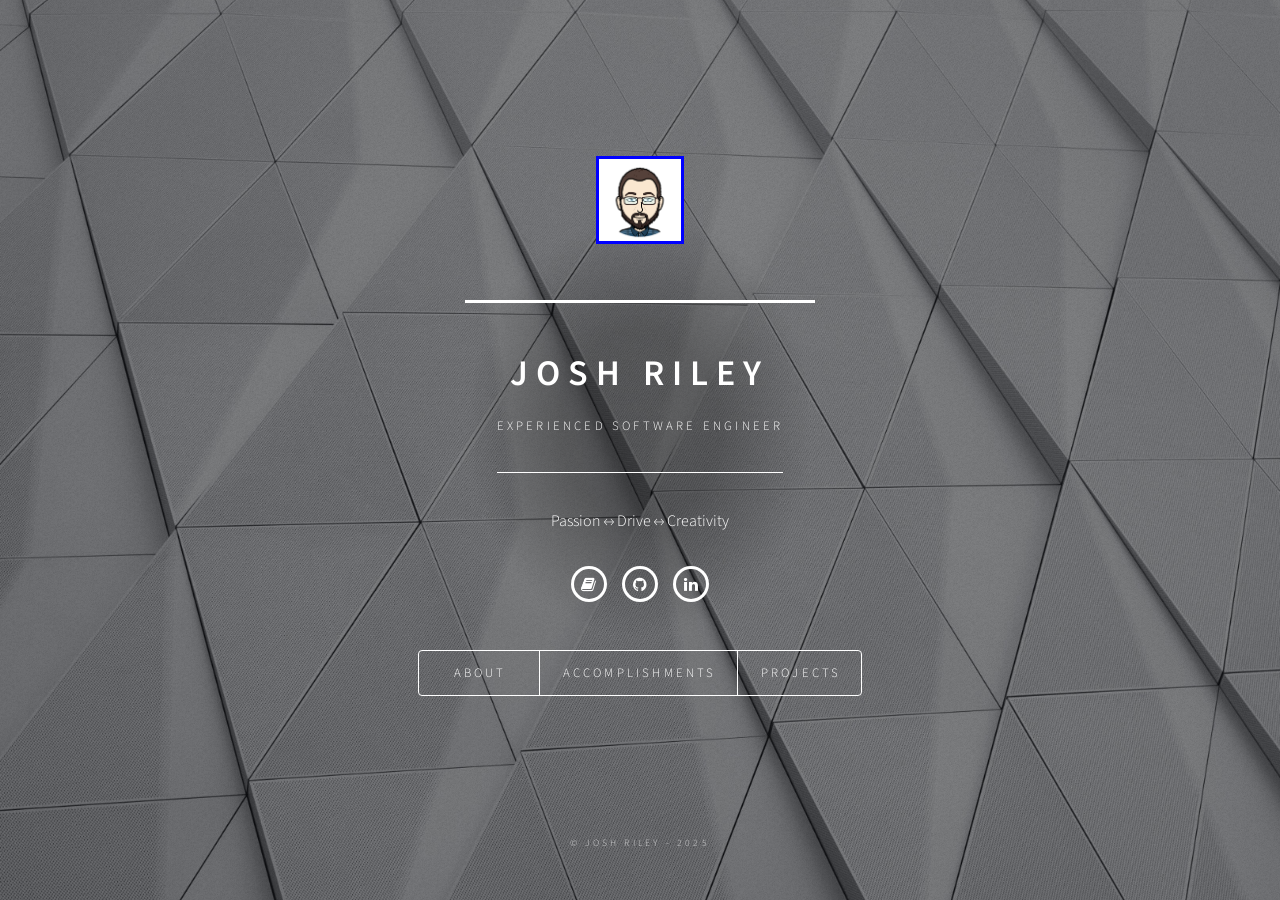
==== index.html @ d9a770bf "Update footer year to 2025" ====
<!DOCTYPE HTML>
<html>
	<head>
		<title>Josh Riley | Software Engineer</title>
		<meta charset="utf-8" />
		<meta name="viewport" content="width=device-width, initial-scale=1, user-scalable=no" />
		<meta name="description" content="Self-motivated and results-driven Senior Software Engineer with over 10 years of hands-on experience in software development through all phases, from requirement gathering and analysis to design, development, testing, and deployment. Highly knowledgeable in operating systems, development environments, frontend and backend programming languages, and data architecture.">
	    <meta name="author" content="Josh D. Riley">

		<link rel="stylesheet" href="assets/css/main.css" />
		<link rel="stylesheet" href="assets/css/custom.css" />
		<!--[if lte IE 9]><link rel="stylesheet" href="assets/css/ie9.css" /><![endif]-->
		<noscript><link rel="stylesheet" href="assets/css/noscript.css" /></noscript>

		<!-- Global site tag (gtag.js) - Google Analytics -->
		<script async src="https://www.googletagmanager.com/gtag/js?id=UA-59441489-1"></script>
		<script>
			window.dataLayer = window.dataLayer || [];
			function gtag() {
				dataLayer.push(arguments);
			}
			gtag('js', new Date());
			gtag('config', 'UA-59441489-1');
		</script>
	</head>
	<body>

		<!-- Wrapper -->
			<div id="wrapper">

				<!-- Header -->
					<header id="header">
						<div class="logo">
							<img style="max-width: 100%;" src="./images/bitmoji-selfie.png" />
							<!--<span class="icon fa-diamond"></span>-->
						</div>
						<div class="content">
							<div class="inner">
								<h1>Josh Riley <!--<small style="font-size:60%;">aka</small> JRizzle--></h1>
								<p>Experienced Software Engineer<hr class="small-divider">Passion &harr; Drive &harr; Creativity</p>

								<ul class="icons">
									<li><a target="_blank" href="assets/files/josh-riley-resume.pdf" class="icon fa-book"><span class="label">Resume</span></a></li>
									<li><a target="_blank" href="https://github.com/JRizzle88" class="icon fa-github"><span class="label">Github</span></a></li>
									<li><a target="_blank" href="https://www.linkedin.com/in/josh-riley-35249526/" class="icon fa-linkedin"><span class="label">LinkedIn</span></a></li>
								</ul>
							</div>
						</div>
						<nav>
							<ul>
								<li><a href="#about">About</a></li>
								<li><a href="#accomplishments">Accomplishments</a></li>
								<li><a href="#projects">Projects</a></li>
								<!--<li><a href="#chat">Chat</a></li>-->
							</ul>
						</nav>
					</header>

				<!-- Main -->
					<div id="main">

						<!-- About -->
							<article id="about">
								<h2 class="major">About Me</h2>
								<span class="image main"><img src="images/flag-decor.jpg" alt="" /></span>
								<p>I am a proud father born in a small town located East of Houston, Texas. At a young 10 years old, computers and programming came naturally to me when I gained interest in how a desktop was built and what computer languages were available to build software. I was spending the money I had to upgrade computer hardware so that I could write and compile programs faster. A few years after I taught myself more and more, it felt necessary to set a lifetime goal to learn as much as possible and make it a career. To simply put, it is my place and I passionately enjoy it every day. Check out some of my <a href="#feats">Accomplishments / Feats</a> and <a href="#work">Work</a>.</p>
							</article>

						<!-- Accomplishments -->
							<article id="accomplishments">
								<h2 class="major">Accomplishments</h2>
								<!--<span class="image main"><img src="images/pic02.jpg" alt="" /></span>-->
								<ul>
									<li>Developed 50+ websites for clients ranging in many industries using HTML, CSS, JavaScript, WordPress, Joomla and other popular content management systems.</li>
									<li>Reinnovated the website of a 1k+ employee construction company.</li>
									<li>Implemented a custom Salesforce organization for an internal system of a 1k+ employee construction company.</li>
									<li>Created the back end management system for an Internet of Things product. It is a wire-free display managed through a MQTT network and the web. As of now, it’s being marketed as digital signage.</li>
									<li>Created the e-commerce website, customer portal, order management and company internal system for a food delivery company. It also includes functionality for delivery driver management.</li>
									<li>Involved in developing a stock trading strategy builder tool for a stock company that sells 9 stock trading digital tools for customers to subscribe to and use.</li>
									<li>Created a drag and drop tool to create graphic signs and downloadable images. You can use shapes, svg icons, and text as well as change color/size properties for each.</li>
									<li>Built a delivery driver mobile application(Android/iOS) for a cookie company that now has 100+ stores nationwide. I also helped improve the internal system they use.</li>
									<li>Created a web application for Lawyers to manage website leads, cases, clients and phone calls/logs with Twilio API. It is a work in progress.</li>
									<li>Created a list manager to use for productivity and keeping track of items. Including shopping, grocery, supply lists. The intuitive options that I developed within the lists allows you to use it how you want.</li>
								</ul>
							</article>

						<!-- Projects -->
							<article id="projects">
								<h2 class="major">Projects Screenshots</h2>
								<span class="image main">Drag & Drop Designer Tool MVP<img src="images/sign-designer-mvp.png" alt="sign designer mvp" /></span>
								<span class="image main">Lawyer Case and Client Manager<img src="images/law-clients-preview.png" alt="lawyer case and client manager" /></span>
								<span class="image main">Lists Manager<img src="images/ps-lists-pre-release.png" alt="lists manager with custom list types" /></span>
								<span class="image main">Food Delivery Internal System<img src="images/fetch-internal-system-2017.png" alt="food delivery internal system" /></span>
								<span class="image main">Monk Law Firm Hailstorms Campaign Website<img src="images/hailstorm.png" alt="monk law firm hailstorm website" /></span>
								<span class="image main">Ferguson Law Firm Website<img src="images/ferguson.png" alt="ferguson law firm website" /></span>
								<span class="image main">Food Delivery eCommerce<img src="images/fetch-delivery.png" alt="food delivery restaurant search" /></span>
								<span class="image main">Pantry Manager Concept<img src="images/pantry-concierge-2016.png" alt="pantry manager application" /></span>
							</article>

						<!-- Contact
							<article id="chat">
								<h2 class="major">Let's Chat</h2>
								<form method="post" action="./mail/contact_me.php">
									<div class="field half first">
										<label for="name">Name</label>
										<input type="text" name="name" id="name" />
									</div>
									<div class="field half">
										<label for="email">Email</label>
										<input type="text" name="email" id="email" />
									</div>
									<div class="field">
										<label for="message">Message</label>
										<textarea name="message" id="message" rows="4"></textarea>
									</div>
									<ul class="actions">
										<li><input type="submit" value="Send Message" class="special" /></li>
										<li><input type="reset" value="Reset" /></li>
									</ul>
								</form>
								<ul class="icons">
									<li><a target="_blank" href="assets/files/josh-riley-resume.pdf" class="icon fa-book"><span class="label">Resume</span></a></li>
									<li><a target="_blank" href="https://github.com/JRizzle88" class="icon fa-github"><span class="label">Github</span></a></li>
									<li><a target="_blank" href="https://www.linkedin.com/in/joshua-riley-35249526/" class="icon fa-linkedin"><span class="label">LinkedIn</span></a></li>
								</ul>
							</article>
						 -->

					</div>

				<!-- Footer -->
					<footer id="footer">
						<p class="copyright">&copy; Josh Riley - 2025</p>
					</footer>

			</div>

		<!-- BG -->
			<div id="bg"></div>

		<!-- Scripts -->
			<script src="assets/js/jquery.min.js"></script>
			<script src="assets/js/skel.min.js"></script>
			<script src="assets/js/util.js"></script>
			<script src="assets/js/main.js"></script>



	</body>
</html>
---- assets/css/main.css ----
@import url(font-awesome.min.css);
@import url("https://fonts.googleapis.com/css?family=Source+Sans+Pro:300italic,600italic,300,600");

/*
	Dimension by HTML5 UP
	html5up.net | @ajlkn
	Free for personal and commercial use under the CCA 3.0 license (html5up.net/license)
*/

/* Reset */

	html, body, div, span, applet, object, iframe, h1, h2, h3, h4, h5, h6, p, blockquote, pre, a, abbr, acronym, address, big, cite, code, del, dfn, em, img, ins, kbd, q, s, samp, small, strike, strong, sub, sup, tt, var, b, u, i, center, dl, dt, dd, ol, ul, li, fieldset, form, label, legend, table, caption, tbody, tfoot, thead, tr, th, td, article, aside, canvas, details, embed, figure, figcaption, footer, header, hgroup, menu, nav, output, ruby, section, summary, time, mark, audio, video {
		margin: 0;
		padding: 0;
		border: 0;
		font-size: 100%;
		font: inherit;
		vertical-align: baseline;
	}

	article, aside, details, figcaption, figure, footer, header, hgroup, menu, nav, section {
		display: block;
	}

	body {
		line-height: 1;
	}

	ol, ul {
		list-style: none;
	}

	blockquote, q {
		quotes: none;
	}

	blockquote:before, blockquote:after, q:before, q:after {
		content: '';
		content: none;
	}

	table {
		border-collapse: collapse;
		border-spacing: 0;
	}

	body {
		-webkit-text-size-adjust: none;
	}

/* Box Model */

	*, *:before, *:after {
		-moz-box-sizing: border-box;
		-webkit-box-sizing: border-box;
		box-sizing: border-box;
	}

/* Basic */

	@-ms-viewport {
		width: device-width;
	}

	@media screen and (max-width: 480px) {

		html, body {
			min-width: 320px;
		}

	}

	body {
		background: #1b1f22;
	}

		body.is-loading *, body.is-loading *:before, body.is-loading *:after, body.is-switching *, body.is-switching *:before, body.is-switching *:after {
			-moz-animation: none !important;
			-webkit-animation: none !important;
			-ms-animation: none !important;
			animation: none !important;
			-moz-transition: none !important;
			-webkit-transition: none !important;
			-ms-transition: none !important;
			transition: none !important;
			-moz-transition-delay: none !important;
			-webkit-transition-delay: none !important;
			-ms-transition-delay: none !important;
			transition-delay: none !important;
		}

/* Type */

	html {
		font-size: 16pt;
	}

		@media screen and (max-width: 1680px) {

			html {
				font-size: 12pt;
			}

		}

		@media screen and (max-width: 736px) {

			html {
				font-size: 11pt;
			}

		}

		@media screen and (max-width: 360px) {

			html {
				font-size: 10pt;
			}

		}

	body, input, select, textarea {
		color: #ffffff;
		font-family: "Source Sans Pro", sans-serif;
		font-weight: 300;
		font-size: 1rem;
		line-height: 1.65;
	}

	a {
		-moz-transition: color 0.2s ease-in-out, background-color 0.2s ease-in-out, border-bottom-color 0.2s ease-in-out;
		-webkit-transition: color 0.2s ease-in-out, background-color 0.2s ease-in-out, border-bottom-color 0.2s ease-in-out;
		-ms-transition: color 0.2s ease-in-out, background-color 0.2s ease-in-out, border-bottom-color 0.2s ease-in-out;
		transition: color 0.2s ease-in-out, background-color 0.2s ease-in-out, border-bottom-color 0.2s ease-in-out;
		border-bottom: dotted 1px rgba(255, 255, 255, 0.5);
		text-decoration: none;
		color: inherit;
	}

		a:hover {
			border-bottom-color: transparent;
		}

	strong, b {
		color: #ffffff;
		font-weight: 600;
	}

	em, i {
		font-style: italic;
	}

	p {
		margin: 0 0 2rem 0;
	}

	h1, h2, h3, h4, h5, h6 {
		color: #ffffff;
		font-weight: 600;
		line-height: 1.5;
		margin: 0 0 1rem 0;
		text-transform: uppercase;
		letter-spacing: 0.2rem;
	}

		h1 a, h2 a, h3 a, h4 a, h5 a, h6 a {
			color: inherit;
			text-decoration: none;
		}

		h1.major, h2.major, h3.major, h4.major, h5.major, h6.major {
			border-bottom: solid 1px #ffffff;
			width: -moz-max-content;
			width: -webkit-max-content;
			width: -ms-max-content;
			width: max-content;
			padding-bottom: 0.5rem;
			margin: 0 0 2rem 0;
		}

	h1 {
		font-size: 2.25rem;
		line-height: 1.3;
		letter-spacing: 0.5rem;
	}

	h2 {
		font-size: 1.5rem;
		line-height: 1.4;
		letter-spacing: 0.5rem;
	}

	h3 {
		font-size: 1rem;
	}

	h4 {
		font-size: 0.8rem;
	}

	h5 {
		font-size: 0.7rem;
	}

	h6 {
		font-size: 0.6rem;
	}

	@media screen and (max-width: 736px) {

		h1 {
			font-size: 1.75rem;
			line-height: 1.4;
		}

		h2 {
			font-size: 1.25em;
			line-height: 1.5;
		}

	}

	sub {
		font-size: 0.8rem;
		position: relative;
		top: 0.5rem;
	}

	sup {
		font-size: 0.8rem;
		position: relative;
		top: -0.5rem;
	}

	blockquote {
		border-left: solid 4px #ffffff;
		font-style: italic;
		margin: 0 0 2rem 0;
		padding: 0.5rem 0 0.5rem 2rem;
	}

	code {
		background: rgba(255, 255, 255, 0.075);
		border-radius: 4px;
		font-family: "Courier New", monospace;
		font-size: 0.9rem;
		margin: 0 0.25rem;
		padding: 0.25rem 0.65rem;
	}

	pre {
		-webkit-overflow-scrolling: touch;
		font-family: "Courier New", monospace;
		font-size: 0.9rem;
		margin: 0 0 2rem 0;
	}

		pre code {
			display: block;
			line-height: 1.75;
			padding: 1rem 1.5rem;
			overflow-x: auto;
		}

	hr {
		border: 0;
		border-bottom: solid 1px #ffffff;
		margin: 2.75rem 0;
	}

	.align-left {
		text-align: left;
	}

	.align-center {
		text-align: center;
	}

	.align-right {
		text-align: right;
	}

/* Form */

	form {
		margin: 0 0 2.5rem 0;
	}

		form .field {
			margin: 0 0 1.5rem 0;
		}

			form .field.half {
				width: 50%;
				float: left;
				padding: 0 0 0 0.75rem;
			}

				form .field.half.first {
					padding: 0 0.75rem 0 0;
				}

		form > .actions {
			margin: 1.875rem 0 0 0 !important;
		}

		@media screen and (max-width: 736px) {

			form .field {
				margin: 0 0 1.125rem 0;
			}

				form .field.half {
					padding: 0 0 0 0.5625rem;
				}

					form .field.half.first {
						padding: 0 0.5625rem 0 0;
					}

			form > .actions {
				margin: 1.5rem 0 0 0 !important;
			}

		}

		@media screen and (max-width: 480px) {

			form .field.half {
				width: 100%;
				float: none;
				padding: 0;
			}

				form .field.half.first {
					padding: 0;
				}

		}

	label {
		color: #ffffff;
		display: block;
		font-size: 0.8rem;
		font-weight: 300;
		letter-spacing: 0.2rem;
		line-height: 1.5;
		margin: 0 0 1rem 0;
		text-transform: uppercase;
	}

	input[type="text"],
	input[type="password"],
	input[type="email"],
	input[type="tel"],
	select,
	textarea {
		-moz-appearance: none;
		-webkit-appearance: none;
		-ms-appearance: none;
		appearance: none;
		-moz-transition: border-color 0.2s ease-in-out, box-shadow 0.2s ease-in-out, background-color 0.2s ease-in-out;
		-webkit-transition: border-color 0.2s ease-in-out, box-shadow 0.2s ease-in-out, background-color 0.2s ease-in-out;
		-ms-transition: border-color 0.2s ease-in-out, box-shadow 0.2s ease-in-out, background-color 0.2s ease-in-out;
		transition: border-color 0.2s ease-in-out, box-shadow 0.2s ease-in-out, background-color 0.2s ease-in-out;
		background: transparent;
		border-radius: 4px;
		border: solid 1px #ffffff;
		color: inherit;
		display: block;
		outline: 0;
		padding: 0 1rem;
		text-decoration: none;
		width: 100%;
	}

		input[type="text"]:invalid,
		input[type="password"]:invalid,
		input[type="email"]:invalid,
		input[type="tel"]:invalid,
		select:invalid,
		textarea:invalid {
			box-shadow: none;
		}

		input[type="text"]:focus,
		input[type="password"]:focus,
		input[type="email"]:focus,
		input[type="tel"]:focus,
		select:focus,
		textarea:focus {
			background: rgba(255, 255, 255, 0.075);
			border-color: #ffffff;
			box-shadow: 0 0 0 1px #ffffff;
		}

	select option {
		background: #1b1f22;
		color: #ffffff;
	}

	.select-wrapper {
		text-decoration: none;
		display: block;
		position: relative;
	}

		.select-wrapper:before {
			-moz-osx-font-smoothing: grayscale;
			-webkit-font-smoothing: antialiased;
			font-family: FontAwesome;
			font-style: normal;
			font-weight: normal;
			text-transform: none !important;
		}

		.select-wrapper:before {
			color: #ffffff;
			content: '\f107';
			display: block;
			height: 2.75rem;
			line-height: calc(2.75rem + 0em);
			pointer-events: none;
			position: absolute;
			right: 0;
			text-align: center;
			top: 0;
			width: 2.75rem;
		}

		.select-wrapper select::-ms-expand {
			display: none;
		}

	input[type="text"],
	input[type="password"],
	input[type="email"],
	select {
		height: 2.75rem;
	}

	textarea {
		padding: 0.75rem 1rem;
	}

	input[type="checkbox"],
	input[type="radio"] {
		-moz-appearance: none;
		-webkit-appearance: none;
		-ms-appearance: none;
		appearance: none;
		display: block;
		float: left;
		margin-right: -2rem;
		opacity: 0;
		width: 1rem;
		z-index: -1;
	}

		input[type="checkbox"] + label,
		input[type="radio"] + label {
			text-decoration: none;
			-moz-user-select: none;
			-webkit-user-select: none;
			-ms-user-select: none;
			user-select: none;
			color: #ffffff;
			cursor: pointer;
			display: inline-block;
			font-size: 0.8rem;
			font-weight: 300;
			margin: 0 0 0.5rem 0;
			padding-left: 2.65rem;
			padding-right: 0.75rem;
			position: relative;
		}

			input[type="checkbox"] + label:before,
			input[type="radio"] + label:before {
				-moz-osx-font-smoothing: grayscale;
				-webkit-font-smoothing: antialiased;
				font-family: FontAwesome;
				font-style: normal;
				font-weight: normal;
				text-transform: none !important;
			}

			input[type="checkbox"] + label:before,
			input[type="radio"] + label:before {
				-moz-transition: border-color 0.2s ease-in-out, box-shadow 0.2s ease-in-out, background-color 0.2s ease-in-out;
				-webkit-transition: border-color 0.2s ease-in-out, box-shadow 0.2s ease-in-out, background-color 0.2s ease-in-out;
				-ms-transition: border-color 0.2s ease-in-out, box-shadow 0.2s ease-in-out, background-color 0.2s ease-in-out;
				transition: border-color 0.2s ease-in-out, box-shadow 0.2s ease-in-out, background-color 0.2s ease-in-out;
				border-radius: 4px;
				border: solid 1px #ffffff;
				content: '';
				display: inline-block;
				height: 1.65rem;
				left: 0;
				line-height: calc(1.58125rem + 0em);
				position: absolute;
				text-align: center;
				top: -0.125rem;
				width: 1.65rem;
			}

		input[type="checkbox"]:checked + label:before,
		input[type="radio"]:checked + label:before {
			background: #ffffff !important;
			border-color: #ffffff !important;
			color: #1b1f22;
			content: '\f00c';
		}

		input[type="checkbox"]:focus + label:before,
		input[type="radio"]:focus + label:before {
			background: rgba(255, 255, 255, 0.075);
			border-color: #ffffff;
			box-shadow: 0 0 0 1px #ffffff;
		}

	input[type="checkbox"] + label:before {
		border-radius: 4px;
	}

	input[type="radio"] + label:before {
		border-radius: 100%;
	}

	::-webkit-input-placeholder {
		color: rgba(255, 255, 255, 0.5) !important;
		opacity: 1.0;
	}

	:-moz-placeholder {
		color: rgba(255, 255, 255, 0.5) !important;
		opacity: 1.0;
	}

	::-moz-placeholder {
		color: rgba(255, 255, 255, 0.5) !important;
		opacity: 1.0;
	}

	:-ms-input-placeholder {
		color: rgba(255, 255, 255, 0.5) !important;
		opacity: 1.0;
	}

	.formerize-placeholder {
		color: rgba(255, 255, 255, 0.5) !important;
		opacity: 1.0;
	}

/* Box */

	.box {
		border-radius: 4px;
		border: solid 1px #ffffff;
		margin-bottom: 2rem;
		padding: 1.5em;
	}

		.box > :last-child,
		.box > :last-child > :last-child,
		.box > :last-child > :last-child > :last-child {
			margin-bottom: 0;
		}

		.box.alt {
			border: 0;
			border-radius: 0;
			padding: 0;
		}

/* Icon */

	.icon {
		text-decoration: none;
		border-bottom: none;
		position: relative;
	}

		.icon:before {
			-moz-osx-font-smoothing: grayscale;
			-webkit-font-smoothing: antialiased;
			font-family: FontAwesome;
			font-style: normal;
			font-weight: normal;
			text-transform: none !important;
		}

		.icon > .label {
			display: none;
		}

/* Image */

	.image {
		border-radius: 4px;
		border: 0;
		display: inline-block;
		position: relative;
	}

		.image:before {
			-moz-pointer-events: none;
			-webkit-pointer-events: none;
			-ms-pointer-events: none;
			pointer-events: none;
			background-image: url("../../images/overlay.png");
			background-color: rgba(19, 21, 25, 0.5);
			border-radius: 4px;
			content: '';
			display: block;
			height: 100%;
			left: 0;
			opacity: 0.5;
			position: absolute;
			top: 0;
			width: 100%;
		}

		.image img {
			border-radius: 4px;
			display: block;
		}

		.image.left, .image.right {
			max-width: 40%;
		}

			.image.left img, .image.right img {
				width: 100%;
			}

		.image.left {
			float: left;
			padding: 0 1.5em 1em 0;
			top: 0.25em;
		}

		.image.right {
			float: right;
			padding: 0 0 1em 1.5em;
			top: 0.25em;
		}

		.image.fit {
			display: block;
			margin: 0 0 2rem 0;
			width: 100%;
		}

			.image.fit img {
				width: 100%;
			}

		.image.main {
			display: block;
			margin: 2.5rem 0;
			width: 100%;
		}

			.image.main img {
				width: 100%;
			}

		@media screen and (max-width: 736px) {

			.image.main {
				margin: 2rem 0;
			}

		}

		@media screen and (max-width: 480px) {

			.image.main {
				margin: 1.5rem 0;
			}

		}

/* List */

	ol {
		list-style: decimal;
		margin: 0 0 2rem 0;
		padding-left: 1.25em;
	}

		ol li {
			padding-left: 0.25em;
		}

	ul {
		list-style: disc;
		margin: 0 0 2rem 0;
		padding-left: 1em;
	}

		ul li {
			padding-left: 0.5em;
		}

		ul.alt {
			list-style: none;
			padding-left: 0;
		}

			ul.alt li {
				border-top: solid 1px #ffffff;
				padding: 0.5em 0;
			}

				ul.alt li:first-child {
					border-top: 0;
					padding-top: 0;
				}

		ul.icons {
			cursor: default;
			list-style: none;
			padding-left: 0;
		}

			ul.icons li {
				display: inline-block;
				padding: 0 0.75em 0 0;
			}

				ul.icons li:last-child {
					padding-right: 0;
				}

				ul.icons li a {
					border-radius: 100%;
					box-shadow: inset 0 0 0 3px #ffffff;
					display: inline-block;
					height: 2.25rem;
					line-height: 2.25rem;
					text-align: center;
					width: 2.25rem;
				}

					ul.icons li a:hover {
						background-color: rgba(255, 255, 255, 0.075);
					}

					ul.icons li a:active {
						background-color: rgba(255, 255, 255, 0.175);
					}

		ul.actions {
			cursor: default;
			list-style: none;
			padding-left: 0;
		}

			ul.actions li {
				display: inline-block;
				padding: 0 1rem 0 0;
				vertical-align: middle;
			}

				ul.actions li:last-child {
					padding-right: 0;
				}

			ul.actions.small li {
				padding: 0 0.5rem 0 0;
			}

			ul.actions.vertical li {
				display: block;
				padding: 1rem 0 0 0;
			}

				ul.actions.vertical li:first-child {
					padding-top: 0;
				}

				ul.actions.vertical li > * {
					margin-bottom: 0;
				}

			ul.actions.vertical.small li {
				padding: 0.5rem 0 0 0;
			}

				ul.actions.vertical.small li:first-child {
					padding-top: 0;
				}

			ul.actions.fit {
				display: table;
				margin-left: -1rem;
				padding: 0;
				table-layout: fixed;
				width: calc(100% + 1rem);
			}

				ul.actions.fit li {
					display: table-cell;
					padding: 0 0 0 1rem;
				}

					ul.actions.fit li > * {
						margin-bottom: 0;
					}

				ul.actions.fit.small {
					margin-left: -0.5rem;
					width: calc(100% + 0.5rem);
				}

					ul.actions.fit.small li {
						padding: 0 0 0 0.5rem;
					}

			@media screen and (max-width: 480px) {

				ul.actions {
					margin: 0 0 2rem 0;
				}

					ul.actions li {
						padding: 1rem 0 0 0;
						display: block;
						text-align: center;
						width: 100%;
					}

						ul.actions li:first-child {
							padding-top: 0;
						}

						ul.actions li > * {
							width: 100%;
							margin: 0 !important;
						}

							ul.actions li > *.icon:before {
								margin-left: -2em;
							}

					ul.actions.small li {
						padding: 0.5rem 0 0 0;
					}

						ul.actions.small li:first-child {
							padding-top: 0;
						}

			}

	dl {
		margin: 0 0 2rem 0;
	}

		dl dt {
			display: block;
			font-weight: 600;
			margin: 0 0 1rem 0;
		}

		dl dd {
			margin-left: 2rem;
		}

/* Table */

	.table-wrapper {
		-webkit-overflow-scrolling: touch;
		overflow-x: auto;
	}

	table {
		margin: 0 0 2rem 0;
		width: 100%;
	}

		table tbody tr {
			border: solid 1px #ffffff;
			border-left: 0;
			border-right: 0;
		}

			table tbody tr:nth-child(2n + 1) {
				background-color: rgba(255, 255, 255, 0.075);
			}

		table td {
			padding: 0.75em 0.75em;
		}

		table th {
			color: #ffffff;
			font-size: 0.9em;
			font-weight: 600;
			padding: 0 0.75em 0.75em 0.75em;
			text-align: left;
		}

		table thead {
			border-bottom: solid 2px #ffffff;
		}

		table tfoot {
			border-top: solid 2px #ffffff;
		}

		table.alt {
			border-collapse: separate;
		}

			table.alt tbody tr td {
				border: solid 1px #ffffff;
				border-left-width: 0;
				border-top-width: 0;
			}

				table.alt tbody tr td:first-child {
					border-left-width: 1px;
				}

			table.alt tbody tr:first-child td {
				border-top-width: 1px;
			}

			table.alt thead {
				border-bottom: 0;
			}

			table.alt tfoot {
				border-top: 0;
			}

/* Button */

	input[type="submit"],
	input[type="reset"],
	input[type="button"],
	button,
	.button {
		-moz-appearance: none;
		-webkit-appearance: none;
		-ms-appearance: none;
		appearance: none;
		-moz-transition: background-color 0.2s ease-in-out, color 0.2s ease-in-out;
		-webkit-transition: background-color 0.2s ease-in-out, color 0.2s ease-in-out;
		-ms-transition: background-color 0.2s ease-in-out, color 0.2s ease-in-out;
		transition: background-color 0.2s ease-in-out, color 0.2s ease-in-out;
		background-color: transparent;
		border-radius: 4px;
		border: 0;
		box-shadow: inset 0 0 0 1px #ffffff;
		color: #ffffff !important;
		cursor: pointer;
		display: inline-block;
		font-size: 0.8rem;
		font-weight: 300;
		height: 2.75rem;
		letter-spacing: 0.2rem;
		line-height: 2.75rem;
		outline: 0;
		padding: 0 1.25rem 0 1.35rem;
		text-align: center;
		text-decoration: none;
		text-transform: uppercase;
		white-space: nowrap;
	}

		input[type="submit"]:hover,
		input[type="reset"]:hover,
		input[type="button"]:hover,
		button:hover,
		.button:hover {
			background-color: rgba(255, 255, 255, 0.075);
		}

		input[type="submit"]:active,
		input[type="reset"]:active,
		input[type="button"]:active,
		button:active,
		.button:active {
			background-color: rgba(255, 255, 255, 0.175);
		}

		input[type="submit"].icon:before,
		input[type="reset"].icon:before,
		input[type="button"].icon:before,
		button.icon:before,
		.button.icon:before {
			margin-right: 0.5em;
		}

		input[type="submit"].fit,
		input[type="reset"].fit,
		input[type="button"].fit,
		button.fit,
		.button.fit {
			display: block;
			margin: 0 0 1rem 0;
			width: 100%;
		}

		input[type="submit"].special,
		input[type="reset"].special,
		input[type="button"].special,
		button.special,
		.button.special {
			background-color: #ffffff;
			color: #1b1f22 !important;
			font-weight: 600;
		}

		input[type="submit"].disabled, input[type="submit"]:disabled,
		input[type="reset"].disabled,
		input[type="reset"]:disabled,
		input[type="button"].disabled,
		input[type="button"]:disabled,
		button.disabled,
		button:disabled,
		.button.disabled,
		.button:disabled {
			-moz-pointer-events: none;
			-webkit-pointer-events: none;
			-ms-pointer-events: none;
			pointer-events: none;
			cursor: default;
			opacity: 0.25;
		}

	input[type="submit"],
	input[type="reset"],
	input[type="button"],
	button {
		line-height: calc(2.75rem - 2px);
	}

/* BG */

	#bg {
		-moz-transform: scale(1.0);
		-webkit-transform: scale(1.0);
		-ms-transform: scale(1.0);
		transform: scale(1.0);
		-webkit-backface-visibility: hidden;
		position: fixed;
		top: 0;
		left: 0;
		width: 100%;
		height: 100vh;
		z-index: 1;
	}

		#bg:before, #bg:after {
			content: '';
			display: block;
			position: absolute;
			top: 0;
			left: 0;
			width: 100%;
			height: 100%;
		}

		#bg:before {
			-moz-transition: background-color 2.5s ease-in-out;
			-webkit-transition: background-color 2.5s ease-in-out;
			-ms-transition: background-color 2.5s ease-in-out;
			transition: background-color 2.5s ease-in-out;
			-moz-transition-delay: 0.75s;
			-webkit-transition-delay: 0.75s;
			-ms-transition-delay: 0.75s;
			transition-delay: 0.75s;
			background-image: linear-gradient(to top, rgba(19, 21, 25, 0.5), rgba(19, 21, 25, 0.5)), url("../../images/overlay.png");
			background-size: auto, 256px 256px;
			background-position: center, center;
			background-repeat: no-repeat, repeat;
			z-index: 2;
		}

		#bg:after {
			-moz-transform: scale(1.125);
			-webkit-transform: scale(1.125);
			-ms-transform: scale(1.125);
			transform: scale(1.125);
			-moz-transition: -moz-transform 0.325s ease-in-out, -moz-filter 0.325s ease-in-out;
			-webkit-transition: -webkit-transform 0.325s ease-in-out, -webkit-filter 0.325s ease-in-out;
			-ms-transition: -ms-transform 0.325s ease-in-out, -ms-filter 0.325s ease-in-out;
			transition: transform 0.325s ease-in-out, filter 0.325s ease-in-out;
			/*background-image: url("../../images/bg.jpg");*/
			background-image: url("../../images/triangle-tiles.jpg");
			background-position: center;
			background-size: cover;
			background-repeat: no-repeat;
			z-index: 1;
		}

		body.is-article-visible #bg:after {
			-moz-transform: scale(1.0825);
			-webkit-transform: scale(1.0825);
			-ms-transform: scale(1.0825);
			transform: scale(1.0825);
			-moz-filter: blur(0.2rem);
			-webkit-filter: blur(0.2rem);
			-ms-filter: blur(0.2rem);
			filter: blur(0.2rem);
		}

		body.is-loading #bg:before {
			background-color: #000000;
		}

/* Wrapper */

	#wrapper {
		display: -moz-flex;
		display: -webkit-flex;
		display: -ms-flex;
		display: flex;
		-moz-flex-direction: column;
		-webkit-flex-direction: column;
		-ms-flex-direction: column;
		flex-direction: column;
		-moz-align-items: center;
		-webkit-align-items: center;
		-ms-align-items: center;
		align-items: center;
		-moz-justify-content: space-between;
		-webkit-justify-content: space-between;
		-ms-justify-content: space-between;
		justify-content: space-between;
		position: relative;
		min-height: 100vh;
		width: 100%;
		padding: 4rem 2rem;
		z-index: 3;
	}

		#wrapper:before {
			content: '';
			display: block;
		}

		@media screen and (max-width: 1680px) {

			#wrapper {
				padding: 3rem 2rem;
			}

		}

		@media screen and (max-width: 736px) {

			#wrapper {
				padding: 2rem 1rem;
			}

		}

		@media screen and (max-width: 480px) {

			#wrapper {
				padding: 1rem;
			}

		}

/* Header */

	#header {
		display: -moz-flex;
		display: -webkit-flex;
		display: -ms-flex;
		display: flex;
		-moz-flex-direction: column;
		-webkit-flex-direction: column;
		-ms-flex-direction: column;
		flex-direction: column;
		-moz-align-items: center;
		-webkit-align-items: center;
		-ms-align-items: center;
		align-items: center;
		-moz-transition: -moz-transform 0.325s ease-in-out, -moz-filter 0.325s ease-in-out, opacity 0.325s ease-in-out;
		-webkit-transition: -webkit-transform 0.325s ease-in-out, -webkit-filter 0.325s ease-in-out, opacity 0.325s ease-in-out;
		-ms-transition: -ms-transform 0.325s ease-in-out, -ms-filter 0.325s ease-in-out, opacity 0.325s ease-in-out;
		transition: transform 0.325s ease-in-out, filter 0.325s ease-in-out, opacity 0.325s ease-in-out;
		background-image: -moz-radial-gradient(rgba(0, 0, 0, 0.25) 25%, transparent 55%);
		background-image: -webkit-radial-gradient(rgba(0, 0, 0, 0.25) 25%, transparent 55%);
		background-image: -ms-radial-gradient(rgba(0, 0, 0, 0.25) 25%, transparent 55%);
		background-image: radial-gradient(rgba(0, 0, 0, 0.25) 25%, transparent 55%);
		max-width: 100%;
		text-align: center;
	}

		#header > * {
			-moz-transition: opacity 0.325s ease-in-out;
			-webkit-transition: opacity 0.325s ease-in-out;
			-ms-transition: opacity 0.325s ease-in-out;
			transition: opacity 0.325s ease-in-out;
			position: relative;
			/*margin-top: 3.5rem;*/
		}

			#header > *:before {
				content: '';
				display: block;
				position: absolute;
				top: calc(-3.5rem - 1px);
				left: calc(50% - 1px);
				width: 1px;
				height: calc(3.5rem + 1px);
				/*background: #ffffff;*/
			}

		#header > :first-child {
			margin-top: 0;
		}

			#header > :first-child:before {
				display: none;
			}

		#header .logo {
			width: 5.5rem;
			height: 5.5rem;
			line-height: 5.5rem;
			border: solid 3px blue;
			/*border-radius: 100%;*/
		}

			#header .logo .icon:before {
				font-size: 2rem;
			}

		#header .content {
			border-style: solid;
			border-color: #ffffff;
			border-top-width: 3px;
			/*border-bottom-width: 1px;*/
			max-width: 100%;
			margin-top: 3.5rem;
		}

			#header .content .inner {
				-moz-transition: max-height 0.75s ease, padding 0.75s ease, opacity 0.325s ease-in-out;
				-webkit-transition: max-height 0.75s ease, padding 0.75s ease, opacity 0.325s ease-in-out;
				-ms-transition: max-height 0.75s ease, padding 0.75s ease, opacity 0.325s ease-in-out;
				transition: max-height 0.75s ease, padding 0.75s ease, opacity 0.325s ease-in-out;
				-moz-transition-delay: 0.25s;
				-webkit-transition-delay: 0.25s;
				-ms-transition-delay: 0.25s;
				transition-delay: 0.25s;
				padding: 3rem 2rem;
				max-height: 40rem;
				overflow: hidden;
			}

				#header .content .inner > :last-child {
					margin-bottom: 0;
				}

			#header .content p {
				text-transform: uppercase;
				letter-spacing: 0.2rem;
				font-size: 0.8rem;
				line-height: 2;
			}

		#header nav ul {
			display: -moz-flex;
			display: -webkit-flex;
			display: -ms-flex;
			display: flex;
			margin-bottom: 0;
			list-style: none;
			padding-left: 0;
			border: solid 1px #ffffff;
			border-radius: 4px;
		}

			#header nav ul li {
				padding-left: 0;
				border-left: solid 1px #ffffff;
			}

				#header nav ul li:first-child {
					border-left: 0;
				}

				#header nav ul li a {
					display: block;
					min-width: 7.5rem;
					height: 2.75rem;
					line-height: 2.75rem;
					padding: 0 1.25rem 0 1.45rem;
					text-transform: uppercase;
					letter-spacing: 0.2rem;
					font-size: 0.8rem;
					border-bottom: 0;
				}

					#header nav ul li a:hover {
						background-color: rgba(255, 255, 255, 0.075);
					}

					#header nav ul li a:active {
						background-color: rgba(255, 255, 255, 0.175);
					}

		#header nav.use-middle:after {
			content: '';
			display: block;
			position: absolute;
			top: 0;
			left: calc(50% - 1px);
			width: 1px;
			height: 100%;
			background: #ffffff;
		}

		#header nav.use-middle ul li.is-middle {
			border-left: 0;
		}

		body.is-article-visible #header {
			-moz-transform: scale(0.95);
			-webkit-transform: scale(0.95);
			-ms-transform: scale(0.95);
			transform: scale(0.95);
			-moz-filter: blur(0.1rem);
			-webkit-filter: blur(0.1rem);
			-ms-filter: blur(0.1rem);
			filter: blur(0.1rem);
			opacity: 0;
		}

		body.is-loading #header {
			-moz-filter: blur(0.125rem);
			-webkit-filter: blur(0.125rem);
			-ms-filter: blur(0.125rem);
			filter: blur(0.125rem);
		}

			body.is-loading #header > * {
				opacity: 0;
			}

			body.is-loading #header .content .inner {
				max-height: 0;
				padding-top: 0;
				padding-bottom: 0;
				opacity: 0;
			}

		@media screen and (max-width: 980px) {

			#header .content p br {
				display: none;
			}

		}

		@media screen and (max-width: 736px) {

			#header > * {
				margin-top: 2rem;
			}

				#header > *:before {
					top: calc(-2rem - 1px);
					height: calc(2rem + 1px);
				}

			#header .logo {
				width: 4.75rem;
				height: 4.75rem;
				line-height: 4.75rem;
			}

				#header .logo .icon:before {
					font-size: 1.75rem;
				}

			#header .content .inner {
				padding: 2.5rem 1rem;
			}

			#header .content p {
				line-height: 1.875;
			}

		}

		@media screen and (max-width: 480px) {

			#header {
				padding: 1.5rem 0;
			}

				#header .content .inner {
					padding: 2.5rem 0;
				}

				#header nav ul {
					-moz-flex-direction: column;
					-webkit-flex-direction: column;
					-ms-flex-direction: column;
					flex-direction: column;
					min-width: 10rem;
					max-width: 100%;
				}

					#header nav ul li {
						border-left: 0;
						border-top: solid 1px #ffffff;
					}

						#header nav ul li:first-child {
							border-top: 0;
						}

						#header nav ul li a {
							height: 3rem;
							line-height: 3rem;
							min-width: 0;
							width: 100%;
						}

				#header nav.use-middle:after {
					display: none;
				}

		}

/* Main */

	#main {
		-moz-flex-grow: 1;
		-webkit-flex-grow: 1;
		-ms-flex-grow: 1;
		flex-grow: 1;
		-moz-flex-shrink: 1;
		-webkit-flex-shrink: 1;
		-ms-flex-shrink: 1;
		flex-shrink: 1;
		display: -moz-flex;
		display: -webkit-flex;
		display: -ms-flex;
		display: flex;
		-moz-align-items: center;
		-webkit-align-items: center;
		-ms-align-items: center;
		align-items: center;
		-moz-justify-content: center;
		-webkit-justify-content: center;
		-ms-justify-content: center;
		justify-content: center;
		-moz-flex-direction: column;
		-webkit-flex-direction: column;
		-ms-flex-direction: column;
		flex-direction: column;
		position: relative;
		max-width: 100%;
		z-index: 3;
	}

		#main article {
			-moz-transform: translateY(0.25rem);
			-webkit-transform: translateY(0.25rem);
			-ms-transform: translateY(0.25rem);
			transform: translateY(0.25rem);
			-moz-transition: opacity 0.325s ease-in-out, -moz-transform 0.325s ease-in-out;
			-webkit-transition: opacity 0.325s ease-in-out, -webkit-transform 0.325s ease-in-out;
			-ms-transition: opacity 0.325s ease-in-out, -ms-transform 0.325s ease-in-out;
			transition: opacity 0.325s ease-in-out, transform 0.325s ease-in-out;
			padding: 4.5rem 2.5rem 1.5rem 2.5rem ;
			position: relative;
			width: 40rem;
			max-width: 100%;
			background-color: rgba(27, 31, 34, 0.85);
			border-radius: 4px;
			opacity: 0;
		}

			#main article.active {
				-moz-transform: translateY(0);
				-webkit-transform: translateY(0);
				-ms-transform: translateY(0);
				transform: translateY(0);
				opacity: 1;
			}

			#main article .close {
				display: block;
				position: absolute;
				top: 0;
				right: 0;
				width: 4rem;
				height: 4rem;
				cursor: pointer;
				text-indent: 4rem;
				overflow: hidden;
				white-space: nowrap;
			}

				#main article .close:before {
					-moz-transition: background-color 0.2s ease-in-out;
					-webkit-transition: background-color 0.2s ease-in-out;
					-ms-transition: background-color 0.2s ease-in-out;
					transition: background-color 0.2s ease-in-out;
					content: '';
					display: block;
					position: absolute;
					top: 0.75rem;
					left: 0.75rem;
					width: 2.5rem;
					height: 2.5rem;
					border-radius: 100%;
					background-position: center;
					background-image: url("data:image/svg+xml;charset=utf8,%3Csvg xmlns='http://www.w3.org/2000/svg' xmlns:xlink='http://www.w3.org/1999/xlink' width='20px' height='20px' viewBox='0 0 20 20' zoomAndPan='disable'%3E%3Cstyle%3Eline %7B stroke: %23ffffff%3B stroke-width: 1%3B %7D%3C/style%3E%3Cline x1='2' y1='2' x2='18' y2='18' /%3E%3Cline x1='18' y1='2' x2='2' y2='18' /%3E%3C/svg%3E");
					background-size: 20px 20px;
					background-repeat: no-repeat;
				}

				#main article .close:hover:before {
					background-color: rgba(255, 255, 255, 0.075);
				}

				#main article .close:active:before {
					background-color: rgba(255, 255, 255, 0.175);
				}

		@media screen and (max-width: 736px) {

			#main article {
				padding: 3.5rem 2rem 0.5rem 2rem ;
			}

				#main article .close:before {
					top: 0.875rem;
					left: 0.875rem;
					width: 2.25rem;
					height: 2.25rem;
					background-size: 14px 14px;
				}

		}

		@media screen and (max-width: 480px) {

			#main article {
				padding: 3rem 1.5rem 0.5rem 1.5rem ;
			}

		}

/* Footer */

	#footer {
		-moz-transition: -moz-transform 0.325s ease-in-out, -moz-filter 0.325s ease-in-out, opacity 0.325s ease-in-out;
		-webkit-transition: -webkit-transform 0.325s ease-in-out, -webkit-filter 0.325s ease-in-out, opacity 0.325s ease-in-out;
		-ms-transition: -ms-transform 0.325s ease-in-out, -ms-filter 0.325s ease-in-out, opacity 0.325s ease-in-out;
		transition: transform 0.325s ease-in-out, filter 0.325s ease-in-out, opacity 0.325s ease-in-out;
		width: 100%;
		max-width: 100%;
		margin-top: 2rem;
		text-align: center;
	}

		#footer .copyright {
			letter-spacing: 0.2rem;
			font-size: 0.6rem;
			opacity: 0.75;
			margin-bottom: 0;
			text-transform: uppercase;
		}

		body.is-article-visible #footer {
			-moz-transform: scale(0.95);
			-webkit-transform: scale(0.95);
			-ms-transform: scale(0.95);
			transform: scale(0.95);
			-moz-filter: blur(0.1rem);
			-webkit-filter: blur(0.1rem);
			-ms-filter: blur(0.1rem);
			filter: blur(0.1rem);
			opacity: 0;
		}

		body.is-loading #footer {
			opacity: 0;
		}
---- assets/css/custom.css ----
small {
    font-size: 12px;
}

#feats ul li {
    padding-bottom: 30px;
    list-style-type: none;
}
#feats ul li:before {
    font-family: 'FontAwesome';
    content: '\f00c';
    margin:0 5px 0 -25px;
    color: #50da00;
}

.small-divider {
    margin: 0 0 35px 0;
}

#work span {
    background-color: rgba(0,0,0,0.4);
    padding: 5px;
}
#work .image::before {
    background: none;
}
---- assets/css/ie9.css ----
/*
	Dimension by HTML5 UP
	html5up.net | @ajlkn
	Free for personal and commercial use under the CCA 3.0 license (html5up.net/license)
*/

/* BG */

	#bg:before {
		background: rgba(19, 21, 25, 0.5);
	}

/* Header */

	#header .logo {
		margin: 0 auto;
	}

	#header .content {
		display: inline-block;
	}

	#header nav ul {
		display: inline-block;
	}

		#header nav ul li {
			display: inline-block;
		}

/* Main */

	#main article {
		margin: 0 auto;
	}
---- assets/css/noscript.css ----
/*
	Dimension by HTML5 UP
	html5up.net | @ajlkn
	Free for personal and commercial use under the CCA 3.0 license (html5up.net/license)
*/

/* Main */

	#main article {
		opacity: 1;
		margin: 4rem 0 0 0;
	}
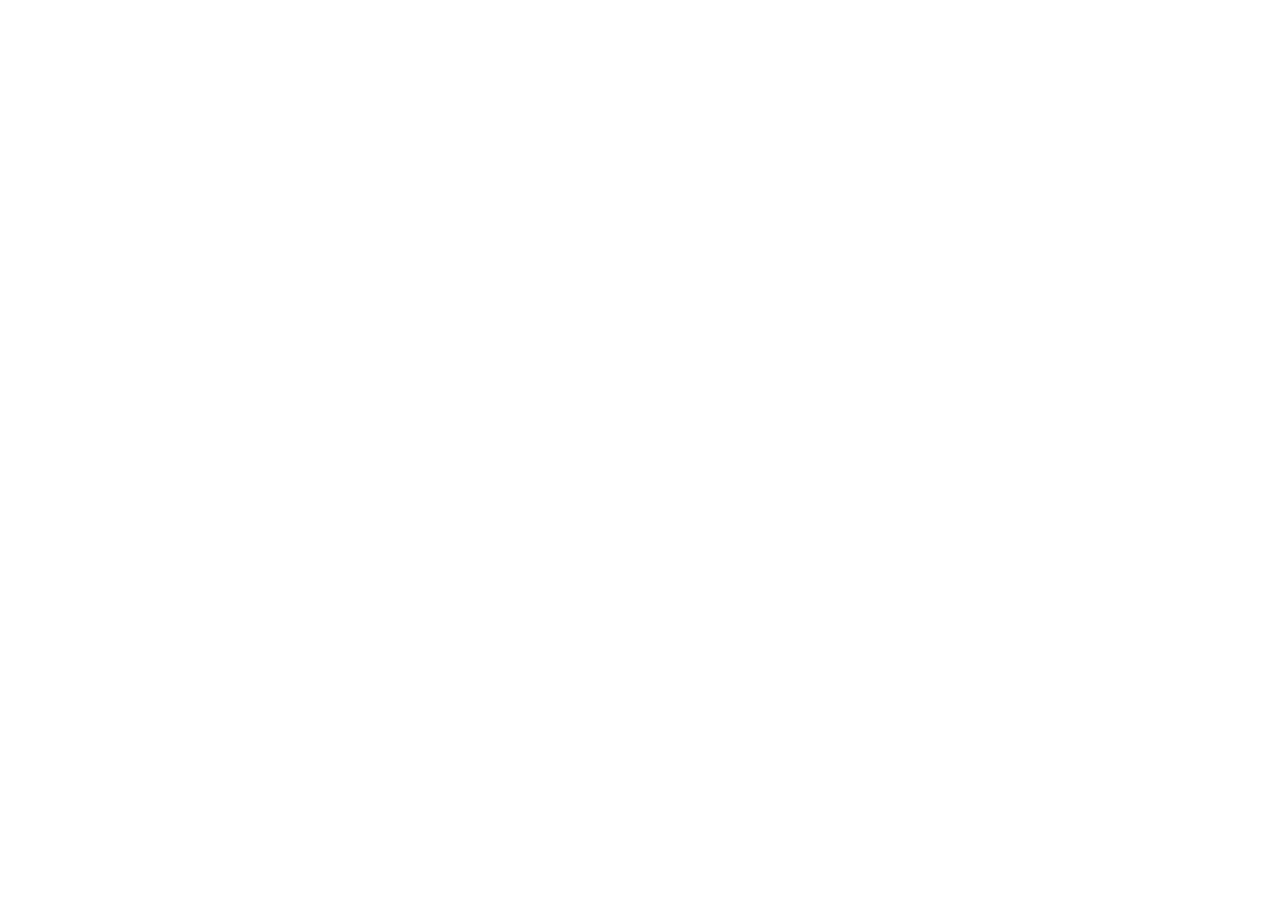
==== commit a788f47c: "Redirecting to new website" ====
--- a/index.html
+++ b/index.html
@@ -1,150 +1,12 @@
-<!DOCTYPE HTML>
-<html>
-	<head>
-		<title>Josh Riley | Software Engineer</title>
-		<meta charset="utf-8" />
-		<meta name="viewport" content="width=device-width, initial-scale=1, user-scalable=no" />
-		<meta name="description" content="Self-motivated and results-driven Senior Software Engineer with over 10 years of hands-on experience in software development through all phases, from requirement gathering and analysis to design, development, testing, and deployment. Highly knowledgeable in operating systems, development environments, frontend and backend programming languages, and data architecture.">
-	    <meta name="author" content="Josh D. Riley">
-
-		<link rel="stylesheet" href="assets/css/main.css" />
-		<link rel="stylesheet" href="assets/css/custom.css" />
-		<!--[if lte IE 9]><link rel="stylesheet" href="assets/css/ie9.css" /><![endif]-->
-		<noscript><link rel="stylesheet" href="assets/css/noscript.css" /></noscript>
-
-		<!-- Global site tag (gtag.js) - Google Analytics -->
-		<script async src="https://www.googletagmanager.com/gtag/js?id=UA-59441489-1"></script>
-		<script>
-			window.dataLayer = window.dataLayer || [];
-			function gtag() {
-				dataLayer.push(arguments);
-			}
-			gtag('js', new Date());
-			gtag('config', 'UA-59441489-1');
-		</script>
-	</head>
-	<body>
-
-		<!-- Wrapper -->
-			<div id="wrapper">
-
-				<!-- Header -->
-					<header id="header">
-						<div class="logo">
-							<img style="max-width: 100%;" src="./images/bitmoji-selfie.png" />
-							<!--<span class="icon fa-diamond"></span>-->
-						</div>
-						<div class="content">
-							<div class="inner">
-								<h1>Josh Riley <!--<small style="font-size:60%;">aka</small> JRizzle--></h1>
-								<p>Experienced Software Engineer<hr class="small-divider">Passion &harr; Drive &harr; Creativity</p>
-
-								<ul class="icons">
-									<li><a target="_blank" href="assets/files/josh-riley-resume.pdf" class="icon fa-book"><span class="label">Resume</span></a></li>
-									<li><a target="_blank" href="https://github.com/JRizzle88" class="icon fa-github"><span class="label">Github</span></a></li>
-									<li><a target="_blank" href="https://www.linkedin.com/in/josh-riley-35249526/" class="icon fa-linkedin"><span class="label">LinkedIn</span></a></li>
-								</ul>
-							</div>
-						</div>
-						<nav>
-							<ul>
-								<li><a href="#about">About</a></li>
-								<li><a href="#accomplishments">Accomplishments</a></li>
-								<li><a href="#projects">Projects</a></li>
-								<!--<li><a href="#chat">Chat</a></li>-->
-							</ul>
-						</nav>
-					</header>
-
-				<!-- Main -->
-					<div id="main">
-
-						<!-- About -->
-							<article id="about">
-								<h2 class="major">About Me</h2>
-								<span class="image main"><img src="images/flag-decor.jpg" alt="" /></span>
-								<p>I am a proud father born in a small town located East of Houston, Texas. At a young 10 years old, computers and programming came naturally to me when I gained interest in how a desktop was built and what computer languages were available to build software. I was spending the money I had to upgrade computer hardware so that I could write and compile programs faster. A few years after I taught myself more and more, it felt necessary to set a lifetime goal to learn as much as possible and make it a career. To simply put, it is my place and I passionately enjoy it every day. Check out some of my <a href="#feats">Accomplishments / Feats</a> and <a href="#work">Work</a>.</p>
-							</article>
-
-						<!-- Accomplishments -->
-							<article id="accomplishments">
-								<h2 class="major">Accomplishments</h2>
-								<!--<span class="image main"><img src="images/pic02.jpg" alt="" /></span>-->
-								<ul>
-									<li>Developed 50+ websites for clients ranging in many industries using HTML, CSS, JavaScript, WordPress, Joomla and other popular content management systems.</li>
-									<li>Reinnovated the website of a 1k+ employee construction company.</li>
-									<li>Implemented a custom Salesforce organization for an internal system of a 1k+ employee construction company.</li>
-									<li>Created the back end management system for an Internet of Things product. It is a wire-free display managed through a MQTT network and the web. As of now, it’s being marketed as digital signage.</li>
-									<li>Created the e-commerce website, customer portal, order management and company internal system for a food delivery company. It also includes functionality for delivery driver management.</li>
-									<li>Involved in developing a stock trading strategy builder tool for a stock company that sells 9 stock trading digital tools for customers to subscribe to and use.</li>
-									<li>Created a drag and drop tool to create graphic signs and downloadable images. You can use shapes, svg icons, and text as well as change color/size properties for each.</li>
-									<li>Built a delivery driver mobile application(Android/iOS) for a cookie company that now has 100+ stores nationwide. I also helped improve the internal system they use.</li>
-									<li>Created a web application for Lawyers to manage website leads, cases, clients and phone calls/logs with Twilio API. It is a work in progress.</li>
-									<li>Created a list manager to use for productivity and keeping track of items. Including shopping, grocery, supply lists. The intuitive options that I developed within the lists allows you to use it how you want.</li>
-								</ul>
-							</article>
-
-						<!-- Projects -->
-							<article id="projects">
-								<h2 class="major">Projects Screenshots</h2>
-								<span class="image main">Drag & Drop Designer Tool MVP<img src="images/sign-designer-mvp.png" alt="sign designer mvp" /></span>
-								<span class="image main">Lawyer Case and Client Manager<img src="images/law-clients-preview.png" alt="lawyer case and client manager" /></span>
-								<span class="image main">Lists Manager<img src="images/ps-lists-pre-release.png" alt="lists manager with custom list types" /></span>
-								<span class="image main">Food Delivery Internal System<img src="images/fetch-internal-system-2017.png" alt="food delivery internal system" /></span>
-								<span class="image main">Monk Law Firm Hailstorms Campaign Website<img src="images/hailstorm.png" alt="monk law firm hailstorm website" /></span>
-								<span class="image main">Ferguson Law Firm Website<img src="images/ferguson.png" alt="ferguson law firm website" /></span>
-								<span class="image main">Food Delivery eCommerce<img src="images/fetch-delivery.png" alt="food delivery restaurant search" /></span>
-								<span class="image main">Pantry Manager Concept<img src="images/pantry-concierge-2016.png" alt="pantry manager application" /></span>
-							</article>
-
-						<!-- Contact
-							<article id="chat">
-								<h2 class="major">Let's Chat</h2>
-								<form method="post" action="./mail/contact_me.php">
-									<div class="field half first">
-										<label for="name">Name</label>
-										<input type="text" name="name" id="name" />
-									</div>
-									<div class="field half">
-										<label for="email">Email</label>
-										<input type="text" name="email" id="email" />
-									</div>
-									<div class="field">
-										<label for="message">Message</label>
-										<textarea name="message" id="message" rows="4"></textarea>
-									</div>
-									<ul class="actions">
-										<li><input type="submit" value="Send Message" class="special" /></li>
-										<li><input type="reset" value="Reset" /></li>
-									</ul>
-								</form>
-								<ul class="icons">
-									<li><a target="_blank" href="assets/files/josh-riley-resume.pdf" class="icon fa-book"><span class="label">Resume</span></a></li>
-									<li><a target="_blank" href="https://github.com/JRizzle88" class="icon fa-github"><span class="label">Github</span></a></li>
-									<li><a target="_blank" href="https://www.linkedin.com/in/joshua-riley-35249526/" class="icon fa-linkedin"><span class="label">LinkedIn</span></a></li>
-								</ul>
-							</article>
-						 -->
-
-					</div>
-
-				<!-- Footer -->
-					<footer id="footer">
-						<p class="copyright">&copy; Josh Riley - 2025</p>
-					</footer>
-
-			</div>
-
-		<!-- BG -->
-			<div id="bg"></div>
-
-		<!-- Scripts -->
-			<script src="assets/js/jquery.min.js"></script>
-			<script src="assets/js/skel.min.js"></script>
-			<script src="assets/js/util.js"></script>
-			<script src="assets/js/main.js"></script>
-
-
-
-	</body>
-</html>
+<!DOCTYPE html>
+<html lang="en">
+<head>
+    <meta charset="UTF-8">
+    <meta http-equiv="refresh" content="0; URL=https://joshriley.website/">
+    <link rel="canonical" href="https://joshriley.website/">
+    <title>Redirecting to https://joshriley.website ...</title>
+</head>
+<body>
+    <p>This page has moved. You will be redirected to the new site in a moment.</p>
+</body>
+</html>
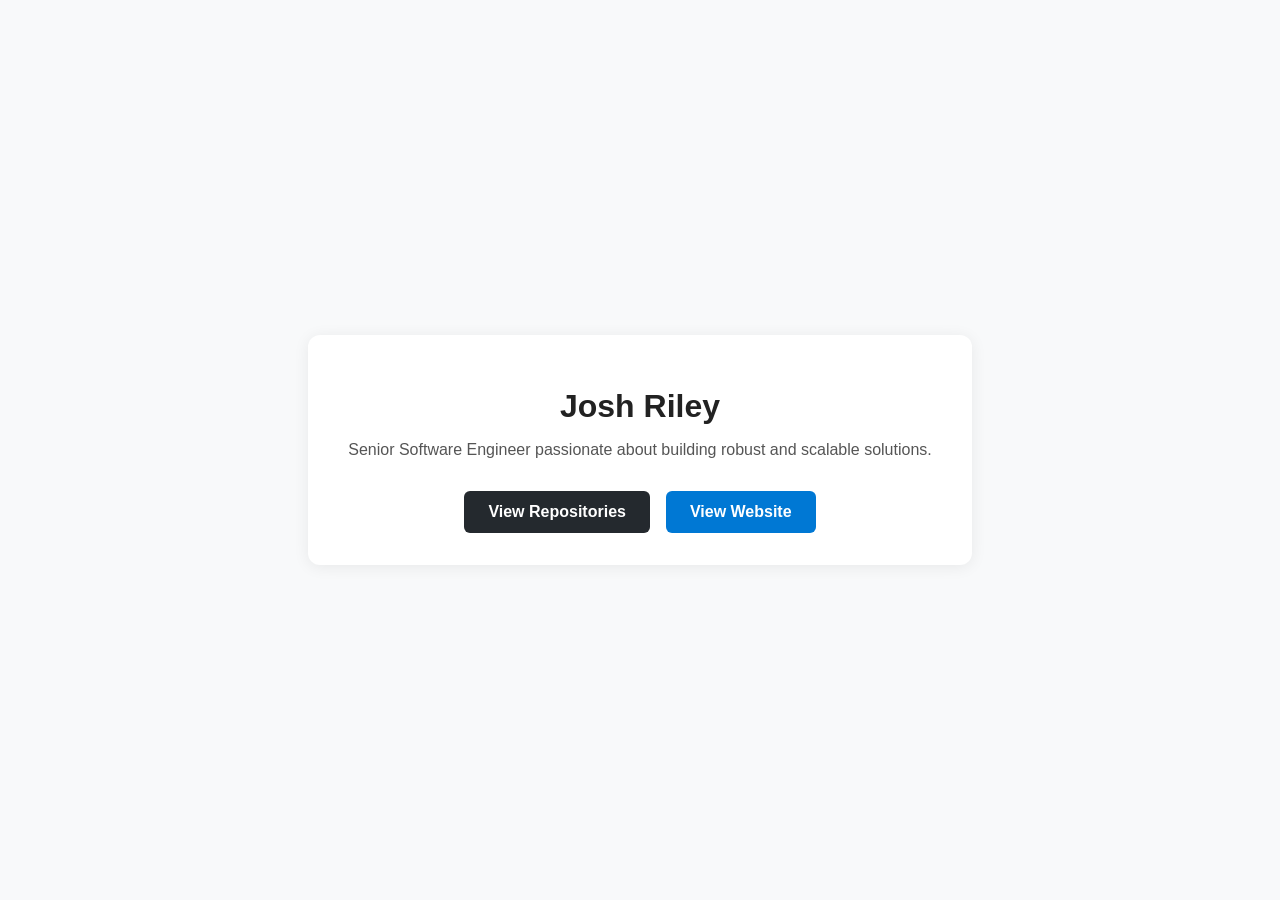
==== commit f3ce6e79: "landing page to view repos or website" ====
--- a/index.html
+++ b/index.html
@@ -2,11 +2,75 @@
 <html lang="en">
 <head>
     <meta charset="UTF-8">
-    <meta http-equiv="refresh" content="0; URL=https://joshriley.website/">
-    <link rel="canonical" href="https://joshriley.website/">
-    <title>Redirecting to https://joshriley.website ...</title>
+    <meta name="viewport" content="width=device-width, initial-scale=1, user-scalable=no" />
+    <meta name="description" content="Self motivated and passionate Senior Software Engineer with over 10 years of professional experience in software development through all phases, from requirement gathering and analysis to design, development, testing, and deployment. Highly knowledgeable in operating systems, development environments, data architecture, frontend and backend frameworks.">
+    <meta name="author" content="Josh D. Riley">
+
+    <title>Josh Riley | Software Engineer</title>
+    <style>
+        body {
+            font-family: Arial, sans-serif;
+            background: #f8f9fa;
+            color: #222;
+            margin: 0;
+            padding: 0;
+            display: flex;
+            flex-direction: column;
+            min-height: 100vh;
+            align-items: center;
+            justify-content: center;
+        }
+        .container {
+            background: #fff;
+            padding: 2rem 2.5rem;
+            border-radius: 12px;
+            box-shadow: 0 2px 16px rgba(0,0,0,0.07);
+            text-align: center;
+        }
+        h1 {
+            margin-bottom: 0.5rem;
+        }
+        p {
+            margin-bottom: 2rem;
+            color: #555;
+        }
+        .actions {
+            display: flex;
+            gap: 1rem;
+            justify-content: center;
+        }
+        .actions a {
+            text-decoration: none;
+            padding: 0.75rem 1.5rem;
+            border-radius: 6px;
+            font-weight: bold;
+            font-size: 1rem;
+            transition: background 0.2s;
+        }
+        .repos {
+            background: #24292e;
+            color: #fff;
+        }
+        .repos:hover {
+            background: #444d56;
+        }
+        .website {
+            background: #0078d4;
+            color: #fff;
+        }
+        .website:hover {
+            background: #005fa3;
+        }
+    </style>
 </head>
 <body>
-    <p>This page has moved. You will be redirected to the new site in a moment.</p>
+    <div class="container">
+        <h1>Josh Riley</h1>
+        <p>Senior Software Engineer passionate about building robust and scalable solutions.</p>
+        <div class="actions">
+            <a class="repos" href="https://github.com/JRizzle88" target="_blank" rel="noopener">View Repositories</a>
+            <a class="website" href="https://joshriley.website/" target="_blank" rel="noopener">View Website</a>
+        </div>
+    </div>
 </body>
 </html>
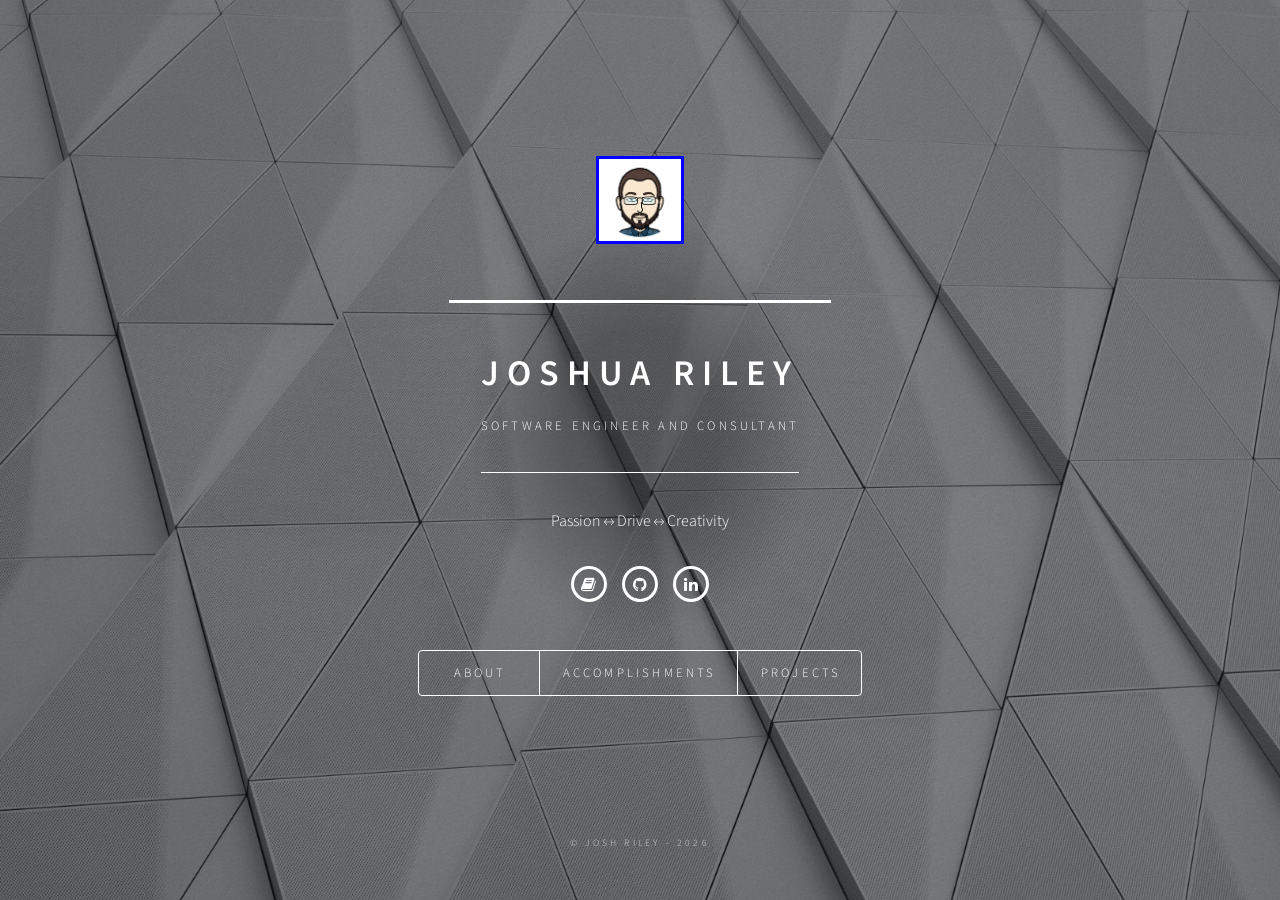
==== commit 727bc197: "Revert from portal to website" ====
--- a/index.html
+++ b/index.html
@@ -1,76 +1,110 @@
-<!DOCTYPE html>
-<html lang="en">
-<head>
-    <meta charset="UTF-8">
-    <meta name="viewport" content="width=device-width, initial-scale=1, user-scalable=no" />
-    <meta name="description" content="Self motivated and passionate Senior Software Engineer with over 10 years of professional experience in software development through all phases, from requirement gathering and analysis to design, development, testing, and deployment. Highly knowledgeable in operating systems, development environments, data architecture, frontend and backend frameworks.">
-    <meta name="author" content="Josh D. Riley">
+<!DOCTYPE HTML>
+<html>
+	<head>
+		<title>Joshua Riley | Software Engineer</title>
+		<meta charset="utf-8" />
+		<meta name="viewport" content="width=device-width, initial-scale=1, user-scalable=no" />
+		<meta name="description" content="Self motivated and passionate Senior Software Engineer with over 10 years of professional experience through all phases, from requirement gathering and analysis to design, development, testing, and deployment. Highly knowledgeable in operating systems, development environments, data architecture, frontend and backend frameworks.">
+	    <meta name="author" content="Joshua Riley">
 
-    <title>Josh Riley | Software Engineer</title>
-    <style>
-        body {
-            font-family: Arial, sans-serif;
-            background: #f8f9fa;
-            color: #222;
-            margin: 0;
-            padding: 0;
-            display: flex;
-            flex-direction: column;
-            min-height: 100vh;
-            align-items: center;
-            justify-content: center;
-        }
-        .container {
-            background: #fff;
-            padding: 2rem 2.5rem;
-            border-radius: 12px;
-            box-shadow: 0 2px 16px rgba(0,0,0,0.07);
-            text-align: center;
-        }
-        h1 {
-            margin-bottom: 0.5rem;
-        }
-        p {
-            margin-bottom: 2rem;
-            color: #555;
-        }
-        .actions {
-            display: flex;
-            gap: 1rem;
-            justify-content: center;
-        }
-        .actions a {
-            text-decoration: none;
-            padding: 0.75rem 1.5rem;
-            border-radius: 6px;
-            font-weight: bold;
-            font-size: 1rem;
-            transition: background 0.2s;
-        }
-        .repos {
-            background: #24292e;
-            color: #fff;
-        }
-        .repos:hover {
-            background: #444d56;
-        }
-        .website {
-            background: #0078d4;
-            color: #fff;
-        }
-        .website:hover {
-            background: #005fa3;
-        }
-    </style>
-</head>
-<body>
-    <div class="container">
-        <h1>Josh Riley</h1>
-        <p>Senior Software Engineer passionate about building robust and scalable solutions.</p>
-        <div class="actions">
-            <a class="repos" href="https://github.com/JRizzle88" target="_blank" rel="noopener">View Repositories</a>
-            <a class="website" href="https://joshriley.website/" target="_blank" rel="noopener">View Website</a>
-        </div>
-    </div>
-</body>
-</html>+		<link rel="stylesheet" href="assets/css/main.css" />
+		<link rel="stylesheet" href="assets/css/custom.css" />
+		<!--[if lte IE 9]><link rel="stylesheet" href="assets/css/ie9.css" /><![endif]-->
+		<noscript><link rel="stylesheet" href="assets/css/noscript.css" /></noscript>
+
+	</head>
+	<body>
+
+		<!-- Wrapper -->
+			<div id="wrapper">
+
+				<!-- Header -->
+					<header id="header">
+						<div class="logo">
+							<img style="max-width: 100%;" src="./images/bitmoji-selfie.png" />
+							<!--<span class="icon fa-diamond"></span>-->
+						</div>
+						<div class="content">
+							<div class="inner">
+								<h1>Joshua Riley <!--<small style="font-size:60%;">aka</small> JRizzle--></h1>
+								<p>Software Engineer and Consultant<hr class="small-divider">Passion &harr; Drive &harr; Creativity</p>
+
+								<ul class="icons">
+									<li><a target="_blank" href="assets/files/josh-riley-resume.pdf" class="icon fa-book"><span class="label">Resume</span></a></li>
+									<li><a target="_blank" href="https://github.com/JRizzle88" class="icon fa-github"><span class="label">Github</span></a></li>
+									<li><a target="_blank" href="https://www.linkedin.com/in/josh-riley-35249526/" class="icon fa-linkedin"><span class="label">LinkedIn</span></a></li>
+								</ul>
+							</div>
+						</div>
+						<nav>
+							<ul>
+								<li><a href="#about">About</a></li>
+								<li><a href="#accomplishments">Accomplishments</a></li>
+								<li><a href="#projects">Projects</a></li>
+								<!--<li><a href="#chat">Chat</a></li>-->
+							</ul>
+						</nav>
+					</header>
+
+				<!-- Main -->
+					<div id="main">
+
+						<!-- About -->
+							<article id="about">
+								<h2 class="major">About Me</h2>
+								<span class="image main"><img src="images/flag-decor.jpg" alt="" /></span>
+								<p>I am a proud father born in a small town located Southeast Texas. At a young 10 years old, computers and programming came naturally to me when I gained interest in how a desktop was built and what computer languages were available to build software. I was spending the money I had to upgrade computer hardware so that I could write and compile programs faster. A few years after I taught myself more and more, it felt necessary to set a lifetime goal to learn as much as possible and make it a career. To simply put, it is my place and I passionately enjoy it every day. Check out some of my <a href="#accomplishments">Accomplishments</a> and <a href="#projects">Projects</a>.</p>
+							</article>
+
+						<!-- Accomplishments -->
+							<article id="accomplishments">
+								<h2 class="major">Accomplishments</h2>
+								<!--<span class="image main"><img src="images/pic02.jpg" alt="" /></span>-->
+								<ul>
+									<li>Developed 50+ websites for clients ranging in many industries using HTML, CSS, JavaScript, WordPress, Joomla and other popular content management systems.</li>
+									<li>Reinnovated the website of a 1k+ employee construction company.</li>
+									<li>Implemented a custom Salesforce organization for an internal system of a 1k+ employee construction company.</li>
+									<li>Created the back end management system for an Internet of Things product. It is a wire-free display managed through a MQTT network and the web. As of now, it’s being marketed as digital signage.</li>
+									<li>Created the e-commerce website, customer portal, order management and company internal system for a food delivery company. It also includes functionality for delivery driver management.</li>
+									<li>Involved in developing a stock trading strategy builder tool for a stock company that sells 9 stock trading digital tools for customers to subscribe to and use.</li>
+									<li>Created a drag and drop tool to create graphic signs and downloadable images. You can use shapes, svg icons, and text as well as change color/size properties for each.</li>
+									<li>Built a delivery driver mobile application(Android/iOS) for a cookie company that now has 100+ stores nationwide. I also helped improve the internal system they use.</li>
+									<li>Created a web application for Lawyers to manage website leads, cases, clients and phone calls/logs with Twilio API. It is a work in progress.</li>
+									<li>Created a list manager to use for productivity and keeping track of items. Including shopping, grocery, supply lists. The intuitive options that I developed within the lists allows you to use it how you want.</li>
+								</ul>
+							</article>
+
+						<!-- Projects -->
+							<article id="projects">
+								<h2 class="major">Projects Screenshots</h2>
+								<span class="image main">Drag & Drop Designer Tool MVP<img src="images/sign-designer-mvp.png" alt="sign designer mvp" /></span>
+								<span class="image main">Lawyer Case and Client Manager<img src="images/law-clients-preview.png" alt="lawyer case and client manager" /></span>
+								<span class="image main">Lists Manager<img src="images/ps-lists-pre-release.png" alt="lists manager with custom list types" /></span>
+								<span class="image main">Food Delivery Internal System<img src="images/fetch-internal-system-2017.png" alt="food delivery internal system" /></span>
+								<span class="image main">Monk Law Firm Hailstorms Campaign Website<img src="images/hailstorm.png" alt="monk law firm hailstorm website" /></span>
+								<span class="image main">Ferguson Law Firm Website<img src="images/ferguson.png" alt="ferguson law firm website" /></span>
+								<span class="image main">Food Delivery eCommerce<img src="images/fetch-delivery.png" alt="food delivery restaurant search" /></span>
+								<span class="image main">Pantry Manager Concept<img src="images/pantry-concierge-2016.png" alt="pantry manager application" /></span>
+							</article>
+
+						
+
+					</div>
+
+				<!-- Footer -->
+					<footer id="footer">
+						<p class="copyright">&copy; Josh Riley - 2026</p>
+					</footer>
+
+			</div>
+
+		<!-- BG -->
+			<div id="bg"></div>
+
+		<!-- Scripts -->
+			<script src="assets/js/jquery.min.js"></script>
+			<script src="assets/js/skel.min.js"></script>
+			<script src="assets/js/util.js"></script>
+			<script src="assets/js/main.js"></script>
+	</body>
+</html>
--- a/assets/css/main.css
+++ b/assets/css/main.css
@@ -0,0 +1,1596 @@
+@import url(font-awesome.min.css);
+@import url("https://fonts.googleapis.com/css?family=Source+Sans+Pro:300italic,600italic,300,600");
+
+/*
+	Dimension by HTML5 UP
+	html5up.net | @ajlkn
+	Free for personal and commercial use under the CCA 3.0 license (html5up.net/license)
+*/
+
+/* Reset */
+
+	html, body, div, span, applet, object, iframe, h1, h2, h3, h4, h5, h6, p, blockquote, pre, a, abbr, acronym, address, big, cite, code, del, dfn, em, img, ins, kbd, q, s, samp, small, strike, strong, sub, sup, tt, var, b, u, i, center, dl, dt, dd, ol, ul, li, fieldset, form, label, legend, table, caption, tbody, tfoot, thead, tr, th, td, article, aside, canvas, details, embed, figure, figcaption, footer, header, hgroup, menu, nav, output, ruby, section, summary, time, mark, audio, video {
+		margin: 0;
+		padding: 0;
+		border: 0;
+		font-size: 100%;
+		font: inherit;
+		vertical-align: baseline;
+	}
+
+	article, aside, details, figcaption, figure, footer, header, hgroup, menu, nav, section {
+		display: block;
+	}
+
+	body {
+		line-height: 1;
+	}
+
+	ol, ul {
+		list-style: none;
+	}
+
+	blockquote, q {
+		quotes: none;
+	}
+
+	blockquote:before, blockquote:after, q:before, q:after {
+		content: '';
+		content: none;
+	}
+
+	table {
+		border-collapse: collapse;
+		border-spacing: 0;
+	}
+
+	body {
+		-webkit-text-size-adjust: none;
+	}
+
+/* Box Model */
+
+	*, *:before, *:after {
+		-moz-box-sizing: border-box;
+		-webkit-box-sizing: border-box;
+		box-sizing: border-box;
+	}
+
+/* Basic */
+
+	@-ms-viewport {
+		width: device-width;
+	}
+
+	@media screen and (max-width: 480px) {
+
+		html, body {
+			min-width: 320px;
+		}
+
+	}
+
+	body {
+		background: #1b1f22;
+	}
+
+		body.is-loading *, body.is-loading *:before, body.is-loading *:after, body.is-switching *, body.is-switching *:before, body.is-switching *:after {
+			-moz-animation: none !important;
+			-webkit-animation: none !important;
+			-ms-animation: none !important;
+			animation: none !important;
+			-moz-transition: none !important;
+			-webkit-transition: none !important;
+			-ms-transition: none !important;
+			transition: none !important;
+			-moz-transition-delay: none !important;
+			-webkit-transition-delay: none !important;
+			-ms-transition-delay: none !important;
+			transition-delay: none !important;
+		}
+
+/* Type */
+
+	html {
+		font-size: 16pt;
+	}
+
+		@media screen and (max-width: 1680px) {
+
+			html {
+				font-size: 12pt;
+			}
+
+		}
+
+		@media screen and (max-width: 736px) {
+
+			html {
+				font-size: 11pt;
+			}
+
+		}
+
+		@media screen and (max-width: 360px) {
+
+			html {
+				font-size: 10pt;
+			}
+
+		}
+
+	body, input, select, textarea {
+		color: #ffffff;
+		font-family: "Source Sans Pro", sans-serif;
+		font-weight: 300;
+		font-size: 1rem;
+		line-height: 1.65;
+	}
+
+	a {
+		-moz-transition: color 0.2s ease-in-out, background-color 0.2s ease-in-out, border-bottom-color 0.2s ease-in-out;
+		-webkit-transition: color 0.2s ease-in-out, background-color 0.2s ease-in-out, border-bottom-color 0.2s ease-in-out;
+		-ms-transition: color 0.2s ease-in-out, background-color 0.2s ease-in-out, border-bottom-color 0.2s ease-in-out;
+		transition: color 0.2s ease-in-out, background-color 0.2s ease-in-out, border-bottom-color 0.2s ease-in-out;
+		border-bottom: dotted 1px rgba(255, 255, 255, 0.5);
+		text-decoration: none;
+		color: inherit;
+	}
+
+		a:hover {
+			border-bottom-color: transparent;
+		}
+
+	strong, b {
+		color: #ffffff;
+		font-weight: 600;
+	}
+
+	em, i {
+		font-style: italic;
+	}
+
+	p {
+		margin: 0 0 2rem 0;
+	}
+
+	h1, h2, h3, h4, h5, h6 {
+		color: #ffffff;
+		font-weight: 600;
+		line-height: 1.5;
+		margin: 0 0 1rem 0;
+		text-transform: uppercase;
+		letter-spacing: 0.2rem;
+	}
+
+		h1 a, h2 a, h3 a, h4 a, h5 a, h6 a {
+			color: inherit;
+			text-decoration: none;
+		}
+
+		h1.major, h2.major, h3.major, h4.major, h5.major, h6.major {
+			border-bottom: solid 1px #ffffff;
+			width: -moz-max-content;
+			width: -webkit-max-content;
+			width: -ms-max-content;
+			width: max-content;
+			padding-bottom: 0.5rem;
+			margin: 0 0 2rem 0;
+		}
+
+	h1 {
+		font-size: 2.25rem;
+		line-height: 1.3;
+		letter-spacing: 0.5rem;
+	}
+
+	h2 {
+		font-size: 1.5rem;
+		line-height: 1.4;
+		letter-spacing: 0.5rem;
+	}
+
+	h3 {
+		font-size: 1rem;
+	}
+
+	h4 {
+		font-size: 0.8rem;
+	}
+
+	h5 {
+		font-size: 0.7rem;
+	}
+
+	h6 {
+		font-size: 0.6rem;
+	}
+
+	@media screen and (max-width: 736px) {
+
+		h1 {
+			font-size: 1.75rem;
+			line-height: 1.4;
+		}
+
+		h2 {
+			font-size: 1.25em;
+			line-height: 1.5;
+		}
+
+	}
+
+	sub {
+		font-size: 0.8rem;
+		position: relative;
+		top: 0.5rem;
+	}
+
+	sup {
+		font-size: 0.8rem;
+		position: relative;
+		top: -0.5rem;
+	}
+
+	blockquote {
+		border-left: solid 4px #ffffff;
+		font-style: italic;
+		margin: 0 0 2rem 0;
+		padding: 0.5rem 0 0.5rem 2rem;
+	}
+
+	code {
+		background: rgba(255, 255, 255, 0.075);
+		border-radius: 4px;
+		font-family: "Courier New", monospace;
+		font-size: 0.9rem;
+		margin: 0 0.25rem;
+		padding: 0.25rem 0.65rem;
+	}
+
+	pre {
+		-webkit-overflow-scrolling: touch;
+		font-family: "Courier New", monospace;
+		font-size: 0.9rem;
+		margin: 0 0 2rem 0;
+	}
+
+		pre code {
+			display: block;
+			line-height: 1.75;
+			padding: 1rem 1.5rem;
+			overflow-x: auto;
+		}
+
+	hr {
+		border: 0;
+		border-bottom: solid 1px #ffffff;
+		margin: 2.75rem 0;
+	}
+
+	.align-left {
+		text-align: left;
+	}
+
+	.align-center {
+		text-align: center;
+	}
+
+	.align-right {
+		text-align: right;
+	}
+
+/* Form */
+
+	form {
+		margin: 0 0 2.5rem 0;
+	}
+
+		form .field {
+			margin: 0 0 1.5rem 0;
+		}
+
+			form .field.half {
+				width: 50%;
+				float: left;
+				padding: 0 0 0 0.75rem;
+			}
+
+				form .field.half.first {
+					padding: 0 0.75rem 0 0;
+				}
+
+		form > .actions {
+			margin: 1.875rem 0 0 0 !important;
+		}
+
+		@media screen and (max-width: 736px) {
+
+			form .field {
+				margin: 0 0 1.125rem 0;
+			}
+
+				form .field.half {
+					padding: 0 0 0 0.5625rem;
+				}
+
+					form .field.half.first {
+						padding: 0 0.5625rem 0 0;
+					}
+
+			form > .actions {
+				margin: 1.5rem 0 0 0 !important;
+			}
+
+		}
+
+		@media screen and (max-width: 480px) {
+
+			form .field.half {
+				width: 100%;
+				float: none;
+				padding: 0;
+			}
+
+				form .field.half.first {
+					padding: 0;
+				}
+
+		}
+
+	label {
+		color: #ffffff;
+		display: block;
+		font-size: 0.8rem;
+		font-weight: 300;
+		letter-spacing: 0.2rem;
+		line-height: 1.5;
+		margin: 0 0 1rem 0;
+		text-transform: uppercase;
+	}
+
+	input[type="text"],
+	input[type="password"],
+	input[type="email"],
+	input[type="tel"],
+	select,
+	textarea {
+		-moz-appearance: none;
+		-webkit-appearance: none;
+		-ms-appearance: none;
+		appearance: none;
+		-moz-transition: border-color 0.2s ease-in-out, box-shadow 0.2s ease-in-out, background-color 0.2s ease-in-out;
+		-webkit-transition: border-color 0.2s ease-in-out, box-shadow 0.2s ease-in-out, background-color 0.2s ease-in-out;
+		-ms-transition: border-color 0.2s ease-in-out, box-shadow 0.2s ease-in-out, background-color 0.2s ease-in-out;
+		transition: border-color 0.2s ease-in-out, box-shadow 0.2s ease-in-out, background-color 0.2s ease-in-out;
+		background: transparent;
+		border-radius: 4px;
+		border: solid 1px #ffffff;
+		color: inherit;
+		display: block;
+		outline: 0;
+		padding: 0 1rem;
+		text-decoration: none;
+		width: 100%;
+	}
+
+		input[type="text"]:invalid,
+		input[type="password"]:invalid,
+		input[type="email"]:invalid,
+		input[type="tel"]:invalid,
+		select:invalid,
+		textarea:invalid {
+			box-shadow: none;
+		}
+
+		input[type="text"]:focus,
+		input[type="password"]:focus,
+		input[type="email"]:focus,
+		input[type="tel"]:focus,
+		select:focus,
+		textarea:focus {
+			background: rgba(255, 255, 255, 0.075);
+			border-color: #ffffff;
+			box-shadow: 0 0 0 1px #ffffff;
+		}
+
+	select option {
+		background: #1b1f22;
+		color: #ffffff;
+	}
+
+	.select-wrapper {
+		text-decoration: none;
+		display: block;
+		position: relative;
+	}
+
+		.select-wrapper:before {
+			-moz-osx-font-smoothing: grayscale;
+			-webkit-font-smoothing: antialiased;
+			font-family: FontAwesome;
+			font-style: normal;
+			font-weight: normal;
+			text-transform: none !important;
+		}
+
+		.select-wrapper:before {
+			color: #ffffff;
+			content: '\f107';
+			display: block;
+			height: 2.75rem;
+			line-height: calc(2.75rem + 0em);
+			pointer-events: none;
+			position: absolute;
+			right: 0;
+			text-align: center;
+			top: 0;
+			width: 2.75rem;
+		}
+
+		.select-wrapper select::-ms-expand {
+			display: none;
+		}
+
+	input[type="text"],
+	input[type="password"],
+	input[type="email"],
+	select {
+		height: 2.75rem;
+	}
+
+	textarea {
+		padding: 0.75rem 1rem;
+	}
+
+	input[type="checkbox"],
+	input[type="radio"] {
+		-moz-appearance: none;
+		-webkit-appearance: none;
+		-ms-appearance: none;
+		appearance: none;
+		display: block;
+		float: left;
+		margin-right: -2rem;
+		opacity: 0;
+		width: 1rem;
+		z-index: -1;
+	}
+
+		input[type="checkbox"] + label,
+		input[type="radio"] + label {
+			text-decoration: none;
+			-moz-user-select: none;
+			-webkit-user-select: none;
+			-ms-user-select: none;
+			user-select: none;
+			color: #ffffff;
+			cursor: pointer;
+			display: inline-block;
+			font-size: 0.8rem;
+			font-weight: 300;
+			margin: 0 0 0.5rem 0;
+			padding-left: 2.65rem;
+			padding-right: 0.75rem;
+			position: relative;
+		}
+
+			input[type="checkbox"] + label:before,
+			input[type="radio"] + label:before {
+				-moz-osx-font-smoothing: grayscale;
+				-webkit-font-smoothing: antialiased;
+				font-family: FontAwesome;
+				font-style: normal;
+				font-weight: normal;
+				text-transform: none !important;
+			}
+
+			input[type="checkbox"] + label:before,
+			input[type="radio"] + label:before {
+				-moz-transition: border-color 0.2s ease-in-out, box-shadow 0.2s ease-in-out, background-color 0.2s ease-in-out;
+				-webkit-transition: border-color 0.2s ease-in-out, box-shadow 0.2s ease-in-out, background-color 0.2s ease-in-out;
+				-ms-transition: border-color 0.2s ease-in-out, box-shadow 0.2s ease-in-out, background-color 0.2s ease-in-out;
+				transition: border-color 0.2s ease-in-out, box-shadow 0.2s ease-in-out, background-color 0.2s ease-in-out;
+				border-radius: 4px;
+				border: solid 1px #ffffff;
+				content: '';
+				display: inline-block;
+				height: 1.65rem;
+				left: 0;
+				line-height: calc(1.58125rem + 0em);
+				position: absolute;
+				text-align: center;
+				top: -0.125rem;
+				width: 1.65rem;
+			}
+
+		input[type="checkbox"]:checked + label:before,
+		input[type="radio"]:checked + label:before {
+			background: #ffffff !important;
+			border-color: #ffffff !important;
+			color: #1b1f22;
+			content: '\f00c';
+		}
+
+		input[type="checkbox"]:focus + label:before,
+		input[type="radio"]:focus + label:before {
+			background: rgba(255, 255, 255, 0.075);
+			border-color: #ffffff;
+			box-shadow: 0 0 0 1px #ffffff;
+		}
+
+	input[type="checkbox"] + label:before {
+		border-radius: 4px;
+	}
+
+	input[type="radio"] + label:before {
+		border-radius: 100%;
+	}
+
+	::-webkit-input-placeholder {
+		color: rgba(255, 255, 255, 0.5) !important;
+		opacity: 1.0;
+	}
+
+	:-moz-placeholder {
+		color: rgba(255, 255, 255, 0.5) !important;
+		opacity: 1.0;
+	}
+
+	::-moz-placeholder {
+		color: rgba(255, 255, 255, 0.5) !important;
+		opacity: 1.0;
+	}
+
+	:-ms-input-placeholder {
+		color: rgba(255, 255, 255, 0.5) !important;
+		opacity: 1.0;
+	}
+
+	.formerize-placeholder {
+		color: rgba(255, 255, 255, 0.5) !important;
+		opacity: 1.0;
+	}
+
+/* Box */
+
+	.box {
+		border-radius: 4px;
+		border: solid 1px #ffffff;
+		margin-bottom: 2rem;
+		padding: 1.5em;
+	}
+
+		.box > :last-child,
+		.box > :last-child > :last-child,
+		.box > :last-child > :last-child > :last-child {
+			margin-bottom: 0;
+		}
+
+		.box.alt {
+			border: 0;
+			border-radius: 0;
+			padding: 0;
+		}
+
+/* Icon */
+
+	.icon {
+		text-decoration: none;
+		border-bottom: none;
+		position: relative;
+	}
+
+		.icon:before {
+			-moz-osx-font-smoothing: grayscale;
+			-webkit-font-smoothing: antialiased;
+			font-family: FontAwesome;
+			font-style: normal;
+			font-weight: normal;
+			text-transform: none !important;
+		}
+
+		.icon > .label {
+			display: none;
+		}
+
+/* Image */
+
+	.image {
+		border-radius: 4px;
+		border: 0;
+		display: inline-block;
+		position: relative;
+	}
+
+		.image:before {
+			-moz-pointer-events: none;
+			-webkit-pointer-events: none;
+			-ms-pointer-events: none;
+			pointer-events: none;
+			background-image: url("../../images/overlay.png");
+			background-color: rgba(19, 21, 25, 0.5);
+			border-radius: 4px;
+			content: '';
+			display: block;
+			height: 100%;
+			left: 0;
+			opacity: 0.5;
+			position: absolute;
+			top: 0;
+			width: 100%;
+		}
+
+		.image img {
+			border-radius: 4px;
+			display: block;
+		}
+
+		.image.left, .image.right {
+			max-width: 40%;
+		}
+
+			.image.left img, .image.right img {
+				width: 100%;
+			}
+
+		.image.left {
+			float: left;
+			padding: 0 1.5em 1em 0;
+			top: 0.25em;
+		}
+
+		.image.right {
+			float: right;
+			padding: 0 0 1em 1.5em;
+			top: 0.25em;
+		}
+
+		.image.fit {
+			display: block;
+			margin: 0 0 2rem 0;
+			width: 100%;
+		}
+
+			.image.fit img {
+				width: 100%;
+			}
+
+		.image.main {
+			display: block;
+			margin: 2.5rem 0;
+			width: 100%;
+		}
+
+			.image.main img {
+				width: 100%;
+			}
+
+		@media screen and (max-width: 736px) {
+
+			.image.main {
+				margin: 2rem 0;
+			}
+
+		}
+
+		@media screen and (max-width: 480px) {
+
+			.image.main {
+				margin: 1.5rem 0;
+			}
+
+		}
+
+/* List */
+
+	ol {
+		list-style: decimal;
+		margin: 0 0 2rem 0;
+		padding-left: 1.25em;
+	}
+
+		ol li {
+			padding-left: 0.25em;
+		}
+
+	ul {
+		list-style: disc;
+		margin: 0 0 2rem 0;
+		padding-left: 1em;
+	}
+
+		ul li {
+			padding-left: 0.5em;
+		}
+
+		ul.alt {
+			list-style: none;
+			padding-left: 0;
+		}
+
+			ul.alt li {
+				border-top: solid 1px #ffffff;
+				padding: 0.5em 0;
+			}
+
+				ul.alt li:first-child {
+					border-top: 0;
+					padding-top: 0;
+				}
+
+		ul.icons {
+			cursor: default;
+			list-style: none;
+			padding-left: 0;
+		}
+
+			ul.icons li {
+				display: inline-block;
+				padding: 0 0.75em 0 0;
+			}
+
+				ul.icons li:last-child {
+					padding-right: 0;
+				}
+
+				ul.icons li a {
+					border-radius: 100%;
+					box-shadow: inset 0 0 0 3px #ffffff;
+					display: inline-block;
+					height: 2.25rem;
+					line-height: 2.25rem;
+					text-align: center;
+					width: 2.25rem;
+				}
+
+					ul.icons li a:hover {
+						background-color: rgba(255, 255, 255, 0.075);
+					}
+
+					ul.icons li a:active {
+						background-color: rgba(255, 255, 255, 0.175);
+					}
+
+		ul.actions {
+			cursor: default;
+			list-style: none;
+			padding-left: 0;
+		}
+
+			ul.actions li {
+				display: inline-block;
+				padding: 0 1rem 0 0;
+				vertical-align: middle;
+			}
+
+				ul.actions li:last-child {
+					padding-right: 0;
+				}
+
+			ul.actions.small li {
+				padding: 0 0.5rem 0 0;
+			}
+
+			ul.actions.vertical li {
+				display: block;
+				padding: 1rem 0 0 0;
+			}
+
+				ul.actions.vertical li:first-child {
+					padding-top: 0;
+				}
+
+				ul.actions.vertical li > * {
+					margin-bottom: 0;
+				}
+
+			ul.actions.vertical.small li {
+				padding: 0.5rem 0 0 0;
+			}
+
+				ul.actions.vertical.small li:first-child {
+					padding-top: 0;
+				}
+
+			ul.actions.fit {
+				display: table;
+				margin-left: -1rem;
+				padding: 0;
+				table-layout: fixed;
+				width: calc(100% + 1rem);
+			}
+
+				ul.actions.fit li {
+					display: table-cell;
+					padding: 0 0 0 1rem;
+				}
+
+					ul.actions.fit li > * {
+						margin-bottom: 0;
+					}
+
+				ul.actions.fit.small {
+					margin-left: -0.5rem;
+					width: calc(100% + 0.5rem);
+				}
+
+					ul.actions.fit.small li {
+						padding: 0 0 0 0.5rem;
+					}
+
+			@media screen and (max-width: 480px) {
+
+				ul.actions {
+					margin: 0 0 2rem 0;
+				}
+
+					ul.actions li {
+						padding: 1rem 0 0 0;
+						display: block;
+						text-align: center;
+						width: 100%;
+					}
+
+						ul.actions li:first-child {
+							padding-top: 0;
+						}
+
+						ul.actions li > * {
+							width: 100%;
+							margin: 0 !important;
+						}
+
+							ul.actions li > *.icon:before {
+								margin-left: -2em;
+							}
+
+					ul.actions.small li {
+						padding: 0.5rem 0 0 0;
+					}
+
+						ul.actions.small li:first-child {
+							padding-top: 0;
+						}
+
+			}
+
+	dl {
+		margin: 0 0 2rem 0;
+	}
+
+		dl dt {
+			display: block;
+			font-weight: 600;
+			margin: 0 0 1rem 0;
+		}
+
+		dl dd {
+			margin-left: 2rem;
+		}
+
+/* Table */
+
+	.table-wrapper {
+		-webkit-overflow-scrolling: touch;
+		overflow-x: auto;
+	}
+
+	table {
+		margin: 0 0 2rem 0;
+		width: 100%;
+	}
+
+		table tbody tr {
+			border: solid 1px #ffffff;
+			border-left: 0;
+			border-right: 0;
+		}
+
+			table tbody tr:nth-child(2n + 1) {
+				background-color: rgba(255, 255, 255, 0.075);
+			}
+
+		table td {
+			padding: 0.75em 0.75em;
+		}
+
+		table th {
+			color: #ffffff;
+			font-size: 0.9em;
+			font-weight: 600;
+			padding: 0 0.75em 0.75em 0.75em;
+			text-align: left;
+		}
+
+		table thead {
+			border-bottom: solid 2px #ffffff;
+		}
+
+		table tfoot {
+			border-top: solid 2px #ffffff;
+		}
+
+		table.alt {
+			border-collapse: separate;
+		}
+
+			table.alt tbody tr td {
+				border: solid 1px #ffffff;
+				border-left-width: 0;
+				border-top-width: 0;
+			}
+
+				table.alt tbody tr td:first-child {
+					border-left-width: 1px;
+				}
+
+			table.alt tbody tr:first-child td {
+				border-top-width: 1px;
+			}
+
+			table.alt thead {
+				border-bottom: 0;
+			}
+
+			table.alt tfoot {
+				border-top: 0;
+			}
+
+/* Button */
+
+	input[type="submit"],
+	input[type="reset"],
+	input[type="button"],
+	button,
+	.button {
+		-moz-appearance: none;
+		-webkit-appearance: none;
+		-ms-appearance: none;
+		appearance: none;
+		-moz-transition: background-color 0.2s ease-in-out, color 0.2s ease-in-out;
+		-webkit-transition: background-color 0.2s ease-in-out, color 0.2s ease-in-out;
+		-ms-transition: background-color 0.2s ease-in-out, color 0.2s ease-in-out;
+		transition: background-color 0.2s ease-in-out, color 0.2s ease-in-out;
+		background-color: transparent;
+		border-radius: 4px;
+		border: 0;
+		box-shadow: inset 0 0 0 1px #ffffff;
+		color: #ffffff !important;
+		cursor: pointer;
+		display: inline-block;
+		font-size: 0.8rem;
+		font-weight: 300;
+		height: 2.75rem;
+		letter-spacing: 0.2rem;
+		line-height: 2.75rem;
+		outline: 0;
+		padding: 0 1.25rem 0 1.35rem;
+		text-align: center;
+		text-decoration: none;
+		text-transform: uppercase;
+		white-space: nowrap;
+	}
+
+		input[type="submit"]:hover,
+		input[type="reset"]:hover,
+		input[type="button"]:hover,
+		button:hover,
+		.button:hover {
+			background-color: rgba(255, 255, 255, 0.075);
+		}
+
+		input[type="submit"]:active,
+		input[type="reset"]:active,
+		input[type="button"]:active,
+		button:active,
+		.button:active {
+			background-color: rgba(255, 255, 255, 0.175);
+		}
+
+		input[type="submit"].icon:before,
+		input[type="reset"].icon:before,
+		input[type="button"].icon:before,
+		button.icon:before,
+		.button.icon:before {
+			margin-right: 0.5em;
+		}
+
+		input[type="submit"].fit,
+		input[type="reset"].fit,
+		input[type="button"].fit,
+		button.fit,
+		.button.fit {
+			display: block;
+			margin: 0 0 1rem 0;
+			width: 100%;
+		}
+
+		input[type="submit"].special,
+		input[type="reset"].special,
+		input[type="button"].special,
+		button.special,
+		.button.special {
+			background-color: #ffffff;
+			color: #1b1f22 !important;
+			font-weight: 600;
+		}
+
+		input[type="submit"].disabled, input[type="submit"]:disabled,
+		input[type="reset"].disabled,
+		input[type="reset"]:disabled,
+		input[type="button"].disabled,
+		input[type="button"]:disabled,
+		button.disabled,
+		button:disabled,
+		.button.disabled,
+		.button:disabled {
+			-moz-pointer-events: none;
+			-webkit-pointer-events: none;
+			-ms-pointer-events: none;
+			pointer-events: none;
+			cursor: default;
+			opacity: 0.25;
+		}
+
+	input[type="submit"],
+	input[type="reset"],
+	input[type="button"],
+	button {
+		line-height: calc(2.75rem - 2px);
+	}
+
+/* BG */
+
+	#bg {
+		-moz-transform: scale(1.0);
+		-webkit-transform: scale(1.0);
+		-ms-transform: scale(1.0);
+		transform: scale(1.0);
+		-webkit-backface-visibility: hidden;
+		position: fixed;
+		top: 0;
+		left: 0;
+		width: 100%;
+		height: 100vh;
+		z-index: 1;
+	}
+
+		#bg:before, #bg:after {
+			content: '';
+			display: block;
+			position: absolute;
+			top: 0;
+			left: 0;
+			width: 100%;
+			height: 100%;
+		}
+
+		#bg:before {
+			-moz-transition: background-color 2.5s ease-in-out;
+			-webkit-transition: background-color 2.5s ease-in-out;
+			-ms-transition: background-color 2.5s ease-in-out;
+			transition: background-color 2.5s ease-in-out;
+			-moz-transition-delay: 0.75s;
+			-webkit-transition-delay: 0.75s;
+			-ms-transition-delay: 0.75s;
+			transition-delay: 0.75s;
+			background-image: linear-gradient(to top, rgba(19, 21, 25, 0.5), rgba(19, 21, 25, 0.5)), url("../../images/overlay.png");
+			background-size: auto, 256px 256px;
+			background-position: center, center;
+			background-repeat: no-repeat, repeat;
+			z-index: 2;
+		}
+
+		#bg:after {
+			-moz-transform: scale(1.125);
+			-webkit-transform: scale(1.125);
+			-ms-transform: scale(1.125);
+			transform: scale(1.125);
+			-moz-transition: -moz-transform 0.325s ease-in-out, -moz-filter 0.325s ease-in-out;
+			-webkit-transition: -webkit-transform 0.325s ease-in-out, -webkit-filter 0.325s ease-in-out;
+			-ms-transition: -ms-transform 0.325s ease-in-out, -ms-filter 0.325s ease-in-out;
+			transition: transform 0.325s ease-in-out, filter 0.325s ease-in-out;
+			/*background-image: url("../../images/bg.jpg");*/
+			background-image: url("../../images/triangle-tiles.jpg");
+			background-position: center;
+			background-size: cover;
+			background-repeat: no-repeat;
+			z-index: 1;
+		}
+
+		body.is-article-visible #bg:after {
+			-moz-transform: scale(1.0825);
+			-webkit-transform: scale(1.0825);
+			-ms-transform: scale(1.0825);
+			transform: scale(1.0825);
+			-moz-filter: blur(0.2rem);
+			-webkit-filter: blur(0.2rem);
+			-ms-filter: blur(0.2rem);
+			filter: blur(0.2rem);
+		}
+
+		body.is-loading #bg:before {
+			background-color: #000000;
+		}
+
+/* Wrapper */
+
+	#wrapper {
+		display: -moz-flex;
+		display: -webkit-flex;
+		display: -ms-flex;
+		display: flex;
+		-moz-flex-direction: column;
+		-webkit-flex-direction: column;
+		-ms-flex-direction: column;
+		flex-direction: column;
+		-moz-align-items: center;
+		-webkit-align-items: center;
+		-ms-align-items: center;
+		align-items: center;
+		-moz-justify-content: space-between;
+		-webkit-justify-content: space-between;
+		-ms-justify-content: space-between;
+		justify-content: space-between;
+		position: relative;
+		min-height: 100vh;
+		width: 100%;
+		padding: 4rem 2rem;
+		z-index: 3;
+	}
+
+		#wrapper:before {
+			content: '';
+			display: block;
+		}
+
+		@media screen and (max-width: 1680px) {
+
+			#wrapper {
+				padding: 3rem 2rem;
+			}
+
+		}
+
+		@media screen and (max-width: 736px) {
+
+			#wrapper {
+				padding: 2rem 1rem;
+			}
+
+		}
+
+		@media screen and (max-width: 480px) {
+
+			#wrapper {
+				padding: 1rem;
+			}
+
+		}
+
+/* Header */
+
+	#header {
+		display: -moz-flex;
+		display: -webkit-flex;
+		display: -ms-flex;
+		display: flex;
+		-moz-flex-direction: column;
+		-webkit-flex-direction: column;
+		-ms-flex-direction: column;
+		flex-direction: column;
+		-moz-align-items: center;
+		-webkit-align-items: center;
+		-ms-align-items: center;
+		align-items: center;
+		-moz-transition: -moz-transform 0.325s ease-in-out, -moz-filter 0.325s ease-in-out, opacity 0.325s ease-in-out;
+		-webkit-transition: -webkit-transform 0.325s ease-in-out, -webkit-filter 0.325s ease-in-out, opacity 0.325s ease-in-out;
+		-ms-transition: -ms-transform 0.325s ease-in-out, -ms-filter 0.325s ease-in-out, opacity 0.325s ease-in-out;
+		transition: transform 0.325s ease-in-out, filter 0.325s ease-in-out, opacity 0.325s ease-in-out;
+		background-image: -moz-radial-gradient(rgba(0, 0, 0, 0.25) 25%, transparent 55%);
+		background-image: -webkit-radial-gradient(rgba(0, 0, 0, 0.25) 25%, transparent 55%);
+		background-image: -ms-radial-gradient(rgba(0, 0, 0, 0.25) 25%, transparent 55%);
+		background-image: radial-gradient(rgba(0, 0, 0, 0.25) 25%, transparent 55%);
+		max-width: 100%;
+		text-align: center;
+	}
+
+		#header > * {
+			-moz-transition: opacity 0.325s ease-in-out;
+			-webkit-transition: opacity 0.325s ease-in-out;
+			-ms-transition: opacity 0.325s ease-in-out;
+			transition: opacity 0.325s ease-in-out;
+			position: relative;
+			/*margin-top: 3.5rem;*/
+		}
+
+			#header > *:before {
+				content: '';
+				display: block;
+				position: absolute;
+				top: calc(-3.5rem - 1px);
+				left: calc(50% - 1px);
+				width: 1px;
+				height: calc(3.5rem + 1px);
+				/*background: #ffffff;*/
+			}
+
+		#header > :first-child {
+			margin-top: 0;
+		}
+
+			#header > :first-child:before {
+				display: none;
+			}
+
+		#header .logo {
+			width: 5.5rem;
+			height: 5.5rem;
+			line-height: 5.5rem;
+			border: solid 3px blue;
+			/*border-radius: 100%;*/
+		}
+
+			#header .logo .icon:before {
+				font-size: 2rem;
+			}
+
+		#header .content {
+			border-style: solid;
+			border-color: #ffffff;
+			border-top-width: 3px;
+			/*border-bottom-width: 1px;*/
+			max-width: 100%;
+			margin-top: 3.5rem;
+		}
+
+			#header .content .inner {
+				-moz-transition: max-height 0.75s ease, padding 0.75s ease, opacity 0.325s ease-in-out;
+				-webkit-transition: max-height 0.75s ease, padding 0.75s ease, opacity 0.325s ease-in-out;
+				-ms-transition: max-height 0.75s ease, padding 0.75s ease, opacity 0.325s ease-in-out;
+				transition: max-height 0.75s ease, padding 0.75s ease, opacity 0.325s ease-in-out;
+				-moz-transition-delay: 0.25s;
+				-webkit-transition-delay: 0.25s;
+				-ms-transition-delay: 0.25s;
+				transition-delay: 0.25s;
+				padding: 3rem 2rem;
+				max-height: 40rem;
+				overflow: hidden;
+			}
+
+				#header .content .inner > :last-child {
+					margin-bottom: 0;
+				}
+
+			#header .content p {
+				text-transform: uppercase;
+				letter-spacing: 0.2rem;
+				font-size: 0.8rem;
+				line-height: 2;
+			}
+
+		#header nav ul {
+			display: -moz-flex;
+			display: -webkit-flex;
+			display: -ms-flex;
+			display: flex;
+			margin-bottom: 0;
+			list-style: none;
+			padding-left: 0;
+			border: solid 1px #ffffff;
+			border-radius: 4px;
+		}
+
+			#header nav ul li {
+				padding-left: 0;
+				border-left: solid 1px #ffffff;
+			}
+
+				#header nav ul li:first-child {
+					border-left: 0;
+				}
+
+				#header nav ul li a {
+					display: block;
+					min-width: 7.5rem;
+					height: 2.75rem;
+					line-height: 2.75rem;
+					padding: 0 1.25rem 0 1.45rem;
+					text-transform: uppercase;
+					letter-spacing: 0.2rem;
+					font-size: 0.8rem;
+					border-bottom: 0;
+				}
+
+					#header nav ul li a:hover {
+						background-color: rgba(255, 255, 255, 0.075);
+					}
+
+					#header nav ul li a:active {
+						background-color: rgba(255, 255, 255, 0.175);
+					}
+
+		#header nav.use-middle:after {
+			content: '';
+			display: block;
+			position: absolute;
+			top: 0;
+			left: calc(50% - 1px);
+			width: 1px;
+			height: 100%;
+			background: #ffffff;
+		}
+
+		#header nav.use-middle ul li.is-middle {
+			border-left: 0;
+		}
+
+		body.is-article-visible #header {
+			-moz-transform: scale(0.95);
+			-webkit-transform: scale(0.95);
+			-ms-transform: scale(0.95);
+			transform: scale(0.95);
+			-moz-filter: blur(0.1rem);
+			-webkit-filter: blur(0.1rem);
+			-ms-filter: blur(0.1rem);
+			filter: blur(0.1rem);
+			opacity: 0;
+		}
+
+		body.is-loading #header {
+			-moz-filter: blur(0.125rem);
+			-webkit-filter: blur(0.125rem);
+			-ms-filter: blur(0.125rem);
+			filter: blur(0.125rem);
+		}
+
+			body.is-loading #header > * {
+				opacity: 0;
+			}
+
+			body.is-loading #header .content .inner {
+				max-height: 0;
+				padding-top: 0;
+				padding-bottom: 0;
+				opacity: 0;
+			}
+
+		@media screen and (max-width: 980px) {
+
+			#header .content p br {
+				display: none;
+			}
+
+		}
+
+		@media screen and (max-width: 736px) {
+
+			#header > * {
+				margin-top: 2rem;
+			}
+
+				#header > *:before {
+					top: calc(-2rem - 1px);
+					height: calc(2rem + 1px);
+				}
+
+			#header .logo {
+				width: 4.75rem;
+				height: 4.75rem;
+				line-height: 4.75rem;
+			}
+
+				#header .logo .icon:before {
+					font-size: 1.75rem;
+				}
+
+			#header .content .inner {
+				padding: 2.5rem 1rem;
+			}
+
+			#header .content p {
+				line-height: 1.875;
+			}
+
+		}
+
+		@media screen and (max-width: 480px) {
+
+			#header {
+				padding: 1.5rem 0;
+			}
+
+				#header .content .inner {
+					padding: 2.5rem 0;
+				}
+
+				#header nav ul {
+					-moz-flex-direction: column;
+					-webkit-flex-direction: column;
+					-ms-flex-direction: column;
+					flex-direction: column;
+					min-width: 10rem;
+					max-width: 100%;
+				}
+
+					#header nav ul li {
+						border-left: 0;
+						border-top: solid 1px #ffffff;
+					}
+
+						#header nav ul li:first-child {
+							border-top: 0;
+						}
+
+						#header nav ul li a {
+							height: 3rem;
+							line-height: 3rem;
+							min-width: 0;
+							width: 100%;
+						}
+
+				#header nav.use-middle:after {
+					display: none;
+				}
+
+		}
+
+/* Main */
+
+	#main {
+		-moz-flex-grow: 1;
+		-webkit-flex-grow: 1;
+		-ms-flex-grow: 1;
+		flex-grow: 1;
+		-moz-flex-shrink: 1;
+		-webkit-flex-shrink: 1;
+		-ms-flex-shrink: 1;
+		flex-shrink: 1;
+		display: -moz-flex;
+		display: -webkit-flex;
+		display: -ms-flex;
+		display: flex;
+		-moz-align-items: center;
+		-webkit-align-items: center;
+		-ms-align-items: center;
+		align-items: center;
+		-moz-justify-content: center;
+		-webkit-justify-content: center;
+		-ms-justify-content: center;
+		justify-content: center;
+		-moz-flex-direction: column;
+		-webkit-flex-direction: column;
+		-ms-flex-direction: column;
+		flex-direction: column;
+		position: relative;
+		max-width: 100%;
+		z-index: 3;
+	}
+
+		#main article {
+			-moz-transform: translateY(0.25rem);
+			-webkit-transform: translateY(0.25rem);
+			-ms-transform: translateY(0.25rem);
+			transform: translateY(0.25rem);
+			-moz-transition: opacity 0.325s ease-in-out, -moz-transform 0.325s ease-in-out;
+			-webkit-transition: opacity 0.325s ease-in-out, -webkit-transform 0.325s ease-in-out;
+			-ms-transition: opacity 0.325s ease-in-out, -ms-transform 0.325s ease-in-out;
+			transition: opacity 0.325s ease-in-out, transform 0.325s ease-in-out;
+			padding: 4.5rem 2.5rem 1.5rem 2.5rem ;
+			position: relative;
+			width: 40rem;
+			max-width: 100%;
+			background-color: rgba(27, 31, 34, 0.85);
+			border-radius: 4px;
+			opacity: 0;
+		}
+
+			#main article.active {
+				-moz-transform: translateY(0);
+				-webkit-transform: translateY(0);
+				-ms-transform: translateY(0);
+				transform: translateY(0);
+				opacity: 1;
+			}
+
+			#main article .close {
+				display: block;
+				position: absolute;
+				top: 0;
+				right: 0;
+				width: 4rem;
+				height: 4rem;
+				cursor: pointer;
+				text-indent: 4rem;
+				overflow: hidden;
+				white-space: nowrap;
+			}
+
+				#main article .close:before {
+					-moz-transition: background-color 0.2s ease-in-out;
+					-webkit-transition: background-color 0.2s ease-in-out;
+					-ms-transition: background-color 0.2s ease-in-out;
+					transition: background-color 0.2s ease-in-out;
+					content: '';
+					display: block;
+					position: absolute;
+					top: 0.75rem;
+					left: 0.75rem;
+					width: 2.5rem;
+					height: 2.5rem;
+					border-radius: 100%;
+					background-position: center;
+					background-image: url("data:image/svg+xml;charset=utf8,%3Csvg xmlns='http://www.w3.org/2000/svg' xmlns:xlink='http://www.w3.org/1999/xlink' width='20px' height='20px' viewBox='0 0 20 20' zoomAndPan='disable'%3E%3Cstyle%3Eline %7B stroke: %23ffffff%3B stroke-width: 1%3B %7D%3C/style%3E%3Cline x1='2' y1='2' x2='18' y2='18' /%3E%3Cline x1='18' y1='2' x2='2' y2='18' /%3E%3C/svg%3E");
+					background-size: 20px 20px;
+					background-repeat: no-repeat;
+				}
+
+				#main article .close:hover:before {
+					background-color: rgba(255, 255, 255, 0.075);
+				}
+
+				#main article .close:active:before {
+					background-color: rgba(255, 255, 255, 0.175);
+				}
+
+		@media screen and (max-width: 736px) {
+
+			#main article {
+				padding: 3.5rem 2rem 0.5rem 2rem ;
+			}
+
+				#main article .close:before {
+					top: 0.875rem;
+					left: 0.875rem;
+					width: 2.25rem;
+					height: 2.25rem;
+					background-size: 14px 14px;
+				}
+
+		}
+
+		@media screen and (max-width: 480px) {
+
+			#main article {
+				padding: 3rem 1.5rem 0.5rem 1.5rem ;
+			}
+
+		}
+
+/* Footer */
+
+	#footer {
+		-moz-transition: -moz-transform 0.325s ease-in-out, -moz-filter 0.325s ease-in-out, opacity 0.325s ease-in-out;
+		-webkit-transition: -webkit-transform 0.325s ease-in-out, -webkit-filter 0.325s ease-in-out, opacity 0.325s ease-in-out;
+		-ms-transition: -ms-transform 0.325s ease-in-out, -ms-filter 0.325s ease-in-out, opacity 0.325s ease-in-out;
+		transition: transform 0.325s ease-in-out, filter 0.325s ease-in-out, opacity 0.325s ease-in-out;
+		width: 100%;
+		max-width: 100%;
+		margin-top: 2rem;
+		text-align: center;
+	}
+
+		#footer .copyright {
+			letter-spacing: 0.2rem;
+			font-size: 0.6rem;
+			opacity: 0.75;
+			margin-bottom: 0;
+			text-transform: uppercase;
+		}
+
+		body.is-article-visible #footer {
+			-moz-transform: scale(0.95);
+			-webkit-transform: scale(0.95);
+			-ms-transform: scale(0.95);
+			transform: scale(0.95);
+			-moz-filter: blur(0.1rem);
+			-webkit-filter: blur(0.1rem);
+			-ms-filter: blur(0.1rem);
+			filter: blur(0.1rem);
+			opacity: 0;
+		}
+
+		body.is-loading #footer {
+			opacity: 0;
+		}
--- a/assets/css/custom.css
+++ b/assets/css/custom.css
@@ -0,0 +1,27 @@
+
+small {
+    font-size: 12px;
+}
+
+#feats ul li {
+    padding-bottom: 30px;
+    list-style-type: none;
+}
+#feats ul li:before {
+    font-family: 'FontAwesome';
+    content: '\f00c';
+    margin:0 5px 0 -25px;
+    color: #50da00;
+}
+
+.small-divider {
+    margin: 0 0 35px 0;
+}
+
+#work span {
+    background-color: rgba(0,0,0,0.4);
+    padding: 5px;
+}
+#work .image::before {
+    background: none;
+}
--- a/assets/css/ie9.css
+++ b/assets/css/ie9.css
@@ -0,0 +1,35 @@
+/*
+	Dimension by HTML5 UP
+	html5up.net | @ajlkn
+	Free for personal and commercial use under the CCA 3.0 license (html5up.net/license)
+*/
+
+/* BG */
+
+	#bg:before {
+		background: rgba(19, 21, 25, 0.5);
+	}
+
+/* Header */
+
+	#header .logo {
+		margin: 0 auto;
+	}
+
+	#header .content {
+		display: inline-block;
+	}
+
+	#header nav ul {
+		display: inline-block;
+	}
+
+		#header nav ul li {
+			display: inline-block;
+		}
+
+/* Main */
+
+	#main article {
+		margin: 0 auto;
+	}
--- a/assets/css/noscript.css
+++ b/assets/css/noscript.css
@@ -0,0 +1,12 @@
+/*
+	Dimension by HTML5 UP
+	html5up.net | @ajlkn
+	Free for personal and commercial use under the CCA 3.0 license (html5up.net/license)
+*/
+
+/* Main */
+
+	#main article {
+		opacity: 1;
+		margin: 4rem 0 0 0;
+	}
